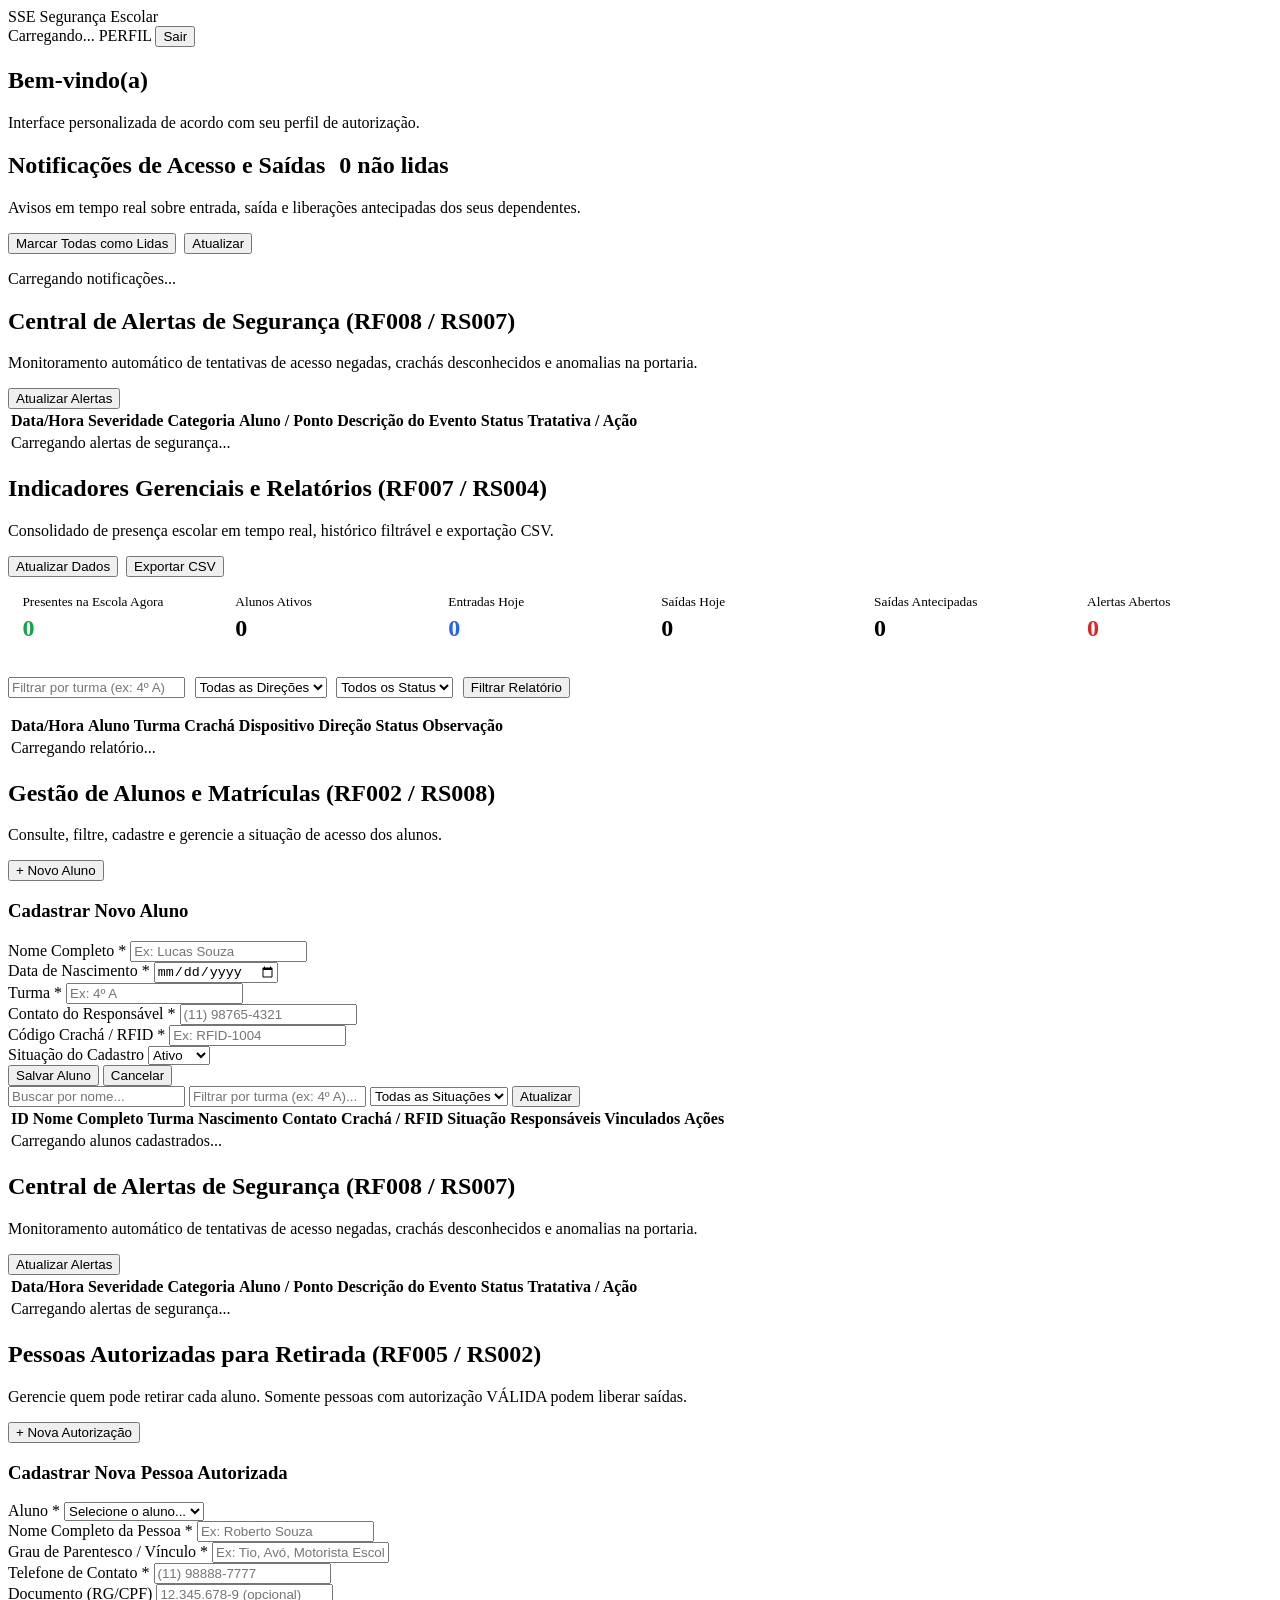
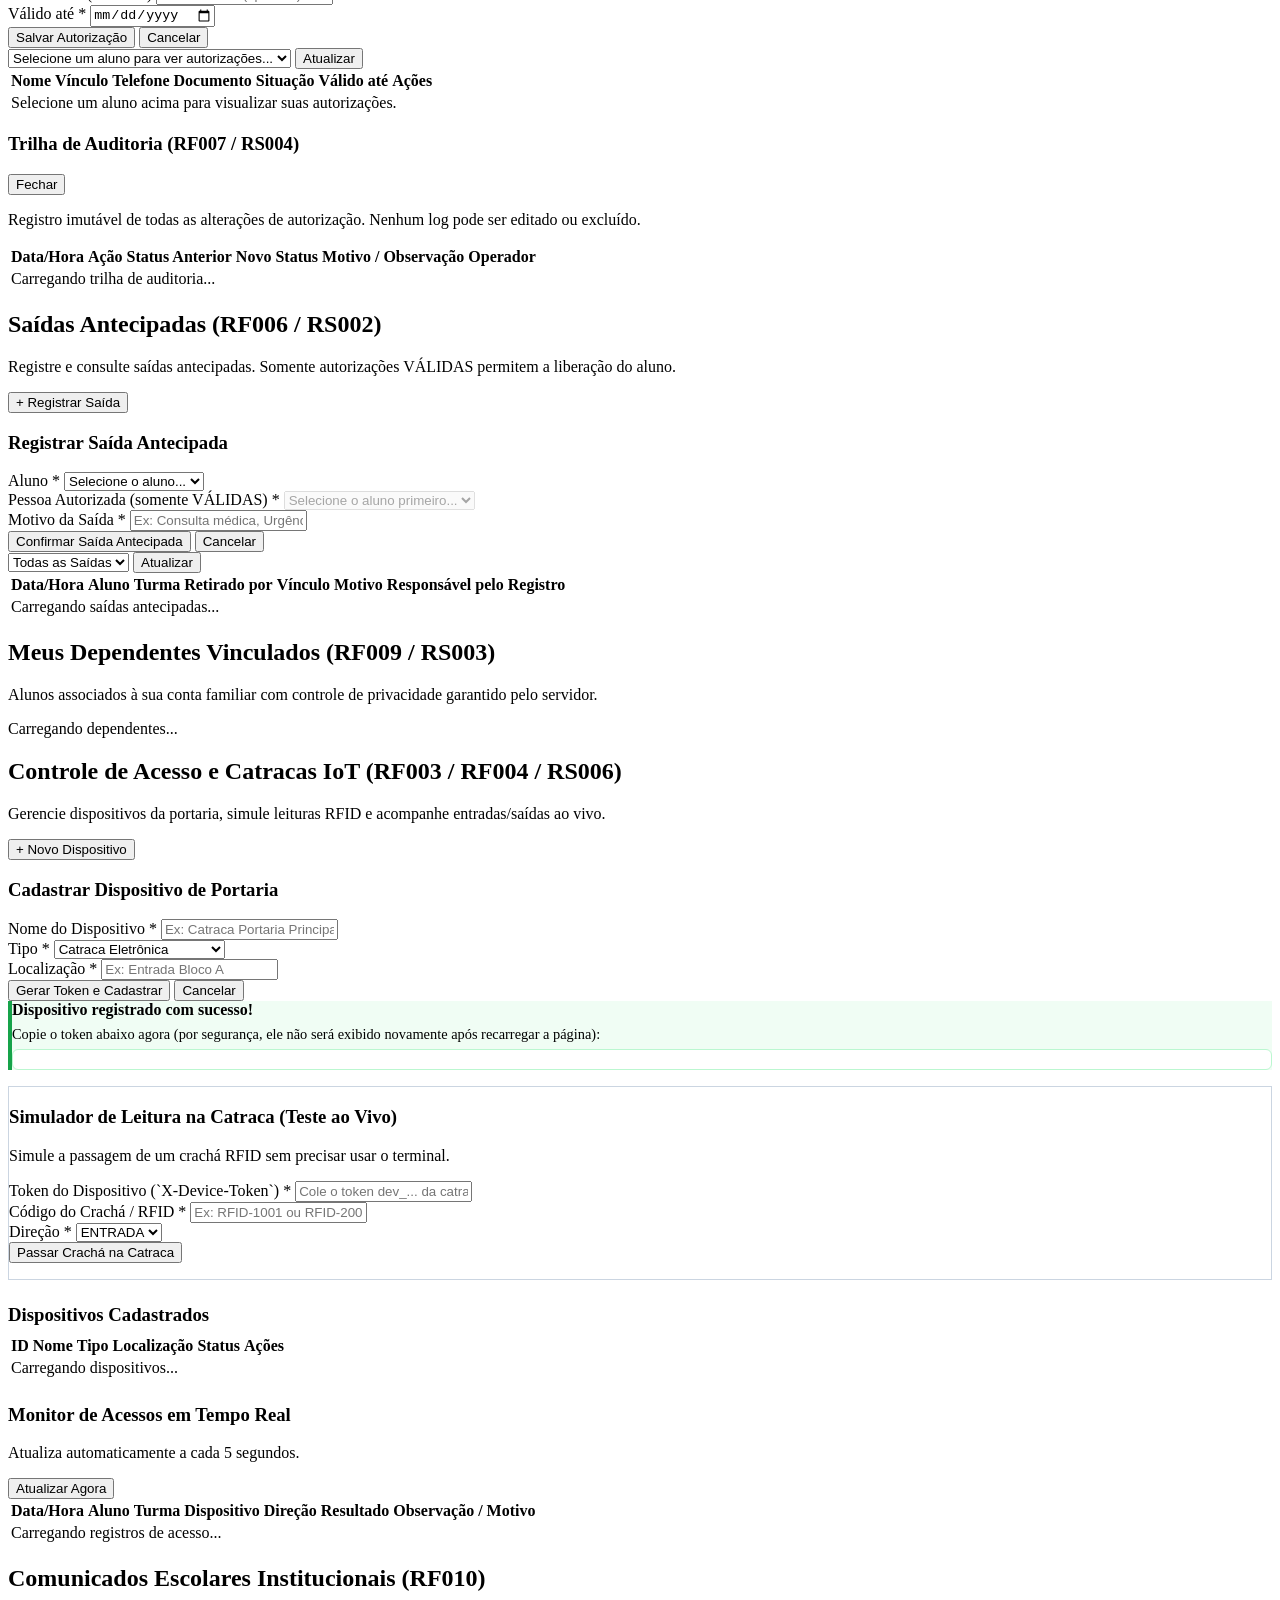
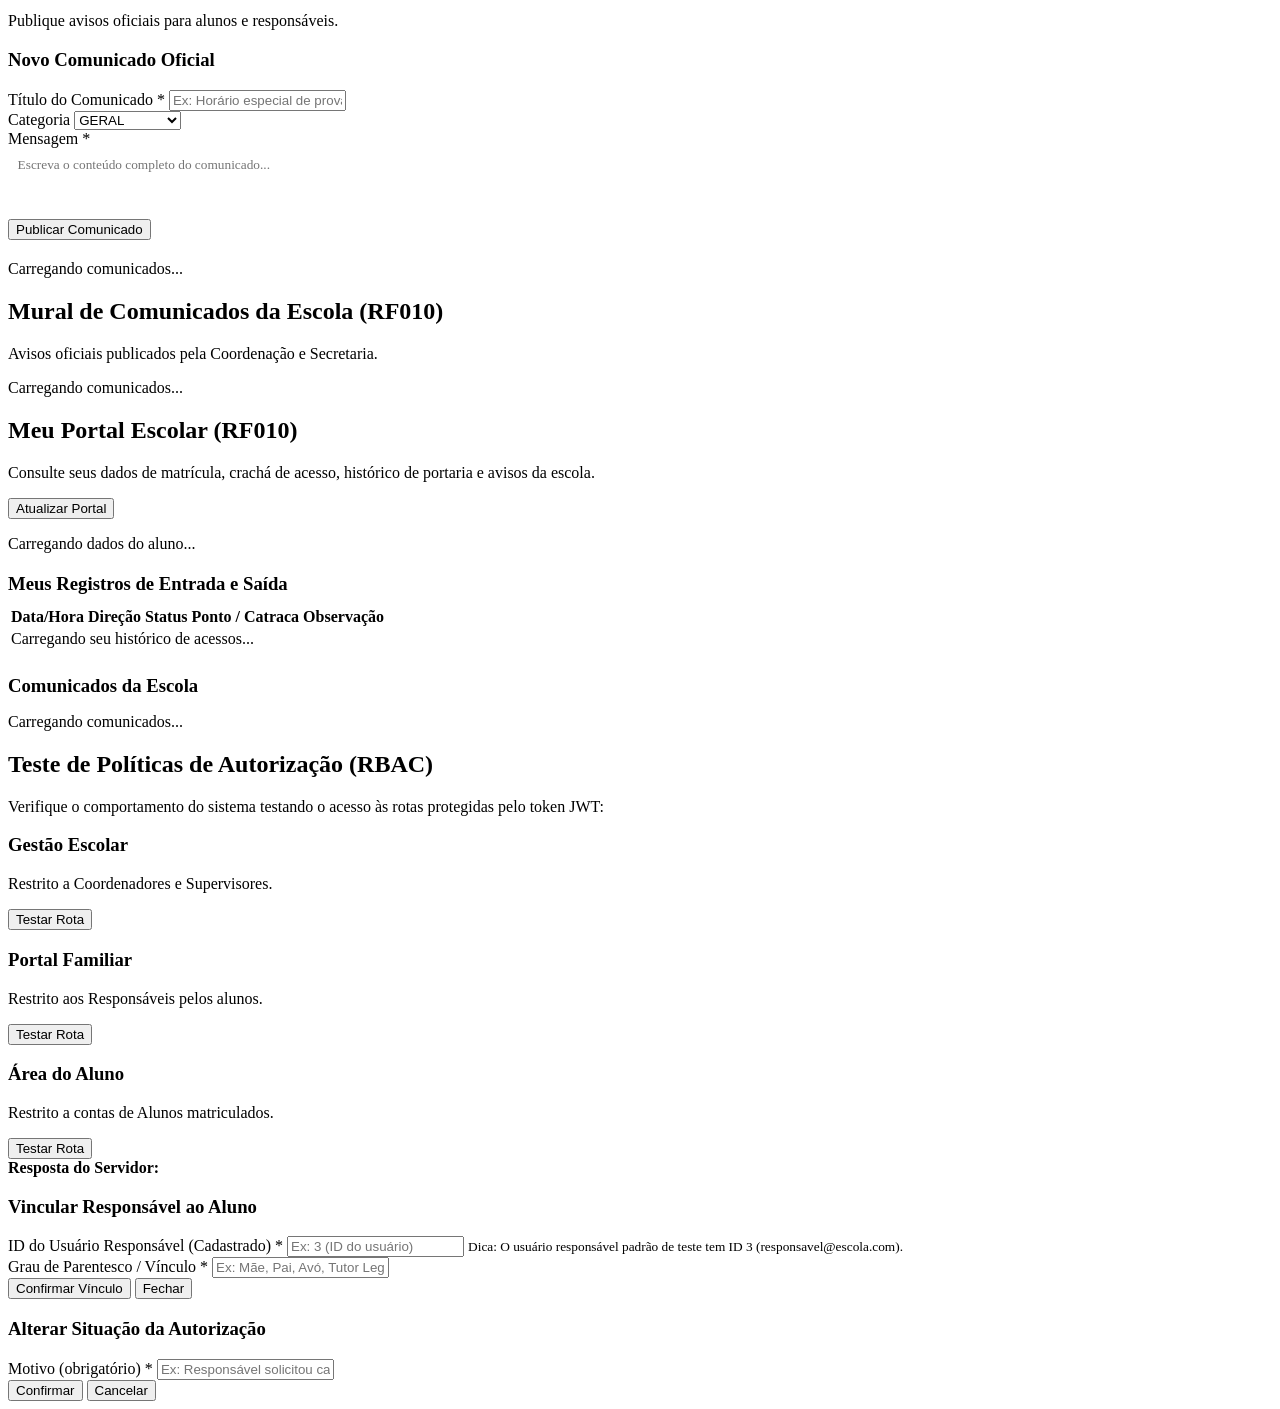
==== src/main/resources/static/dashboard.html @ b3ad9a29 "feat: estrutura inicial do sistema, PRD, arquitetura e specs" ====
<!DOCTYPE html>
<html lang="pt-BR">
<head>
    <meta charset="UTF-8">
    <meta name="viewport" content="width=device-width, initial-scale=1.0">
    <title>Painel de Controle - Sistema de Segurança Escolar</title>
    <link rel="stylesheet" href="/css/style.css">
</head>
<body>
    <div class="dashboard-layout">
        <header class="top-nav">
            <div class="nav-brand">
                <span class="brand-badge">SSE</span>
                <span>Segurança Escolar</span>
            </div>
            <div class="user-meta">
                <span id="user-display">Carregando...</span>
                <span id="role-badge" class="badge">PERFIL</span>
                <button id="btn-logout" class="btn btn-secondary btn-sm" onclick="logout()">Sair</button>
            </div>
        </header>

        <main class="content-container">
            <section class="welcome-banner">
                <h1 id="welcome-title">Bem-vindo(a)</h1>
                <p id="role-description">Interface personalizada de acordo com seu perfil de autorização.</p>
            </section>

            <div id="alert-banner" class="alert d-none" role="alert"></div>

                                    <!-- ================================================= -->
            <!-- SEÇÃO: NOTIFICAÇÕES EM TEMPO REAL (RESPONSÁVEL)   -->
            <!-- ================================================= -->
            <section id="guardian-notifications-section" class="panel-section d-none">
                <div class="section-header">
                    <div>
                        <h2>
                            Notificações de Acesso e Saídas
                            <span id="guardian-unread-badge" class="badge badge-inactive" style="margin-left:0.5rem;">0 não lidas</span>
                        </h2>
                        <p class="section-subtitle">Avisos em tempo real sobre entrada, saída e liberações antecipadas dos seus dependentes.</p>
                    </div>
                    <div style="display:flex; gap:0.5rem;">
                        <button class="btn btn-outline btn-sm" onclick="markAllNotificationsRead()">Marcar Todas como Lidas</button>
                        <button class="btn btn-secondary btn-sm" onclick="loadGuardianNotifications()">Atualizar</button>
                    </div>
                </div>
                <div id="guardian-notifications-list" class="cards-grid">
                    <p>Carregando notificações...</p>
                </div>
            </section>
<!-- ================================================= -->
            <!-- SEÇÃO: CENTRAL DE ALERTAS DE SEGURANÇA (FASE 5)   -->
            <!-- ================================================= -->
            <section id="admin-alerts-section" class="panel-section d-none">
                <div class="section-header">
                    <div>
                        <h2>Central de Alertas de Segurança (RF008 / RS007)</h2>
                        <p class="section-subtitle">Monitoramento automático de tentativas de acesso negadas, crachás desconhecidos e anomalias na portaria.</p>
                    </div>
                    <button class="btn btn-secondary btn-sm" onclick="loadSecurityAlerts()">Atualizar Alertas</button>
                </div>
                <div class="table-responsive">
                    <table class="data-table">
                        <thead>
                            <tr>
                                <th>Data/Hora</th>
                                <th>Severidade</th>
                                <th>Categoria</th>
                                <th>Aluno / Ponto</th>
                                <th>Descrição do Evento</th>
                                <th>Status</th>
                                <th>Tratativa / Ação</th>
                            </tr>
                        </thead>
                        <tbody id="security-alerts-table-body">
                            <tr><td colspan="7" class="text-center">Carregando alertas de segurança...</td></tr>
                        </tbody>
                    </table>
                </div>
            </section>
<!-- ================================================= -->
            <!-- SEÇÃO: GESTÃO DE ALUNOS (COORDENADOR / SUPERVISOR) -->
            <!-- ================================================= -->
                        <!-- ================================================= -->
            <section id="admin-reports-section" class="panel-section d-none">
                <div class="section-header">
                    <div>
                        <h2>Indicadores Gerenciais e Relatórios (RF007 / RS004)</h2>
                        <p class="section-subtitle">Consolidado de presença escolar em tempo real, histórico filtrável e exportação CSV.</p>
                    </div>
                    <div style="display:flex; gap:0.5rem; flex-wrap:wrap;">
                        <button type="button" class="btn btn-secondary" onclick="loadAdminReports()">Atualizar Dados</button>
                        <button type="button" class="btn btn-primary" onclick="exportAccessReportCsv()">Exportar CSV</button>
                    </div>
                </div>

                <div style="display:grid; grid-template-columns: repeat(auto-fit, minmax(170px, 1fr)); gap:0.85rem; margin-bottom:1.25rem;">
                    <div class="student-card" style="padding:0.9rem;">
                        <small style="color:var(--text-muted)">Presentes na Escola Agora</small>
                        <h3 id="metric-inside" style="margin:0.35rem 0 0; font-size:1.5rem; color:#16a34a;">0</h3>
                    </div>
                    <div class="student-card" style="padding:0.9rem;">
                        <small style="color:var(--text-muted)">Alunos Ativos</small>
                        <h3 id="metric-active-students" style="margin:0.35rem 0 0; font-size:1.5rem;">0</h3>
                    </div>
                    <div class="student-card" style="padding:0.9rem;">
                        <small style="color:var(--text-muted)">Entradas Hoje</small>
                        <h3 id="metric-today-entries" style="margin:0.35rem 0 0; font-size:1.5rem; color:#2563eb;">0</h3>
                    </div>
                    <div class="student-card" style="padding:0.9rem;">
                        <small style="color:var(--text-muted)">Saídas Hoje</small>
                        <h3 id="metric-today-exits" style="margin:0.35rem 0 0; font-size:1.5rem;">0</h3>
                    </div>
                    <div class="student-card" style="padding:0.9rem;">
                        <small style="color:var(--text-muted)">Saídas Antecipadas</small>
                        <h3 id="metric-early-exits" style="margin:0.35rem 0 0; font-size:1.5rem;">0</h3>
                    </div>
                    <div class="student-card" style="padding:0.9rem;">
                        <small style="color:var(--text-muted)">Alertas Abertos</small>
                        <h3 id="metric-open-alerts" style="margin:0.35rem 0 0; font-size:1.5rem; color:#dc2626;">0</h3>
                    </div>
                </div>

                <div class="filter-bar" style="display:flex; gap:0.6rem; flex-wrap:wrap; margin-bottom:1rem;">
                    <input type="text" id="report-filter-class" placeholder="Filtrar por turma (ex: 4º A)" class="form-control" style="max-width:220px;">
                    <select id="report-filter-direction" class="form-control" style="max-width:180px;">
                        <option value="">Todas as Direções</option>
                        <option value="ENTRADA">ENTRADA</option>
                        <option value="SAIDA">SAÍDA</option>
                    </select>
                    <select id="report-filter-status" class="form-control" style="max-width:190px;">
                        <option value="">Todos os Status</option>
                        <option value="AUTORIZADO">AUTORIZADO</option>
                        <option value="NEGADO">NEGADO</option>
                    </select>
                    <button type="button" class="btn btn-secondary" onclick="loadAccessReportTable()">Filtrar Relatório</button>
                </div>

                <div class="table-responsive">
                    <table class="data-table">
                        <thead>
                            <tr>
                                <th>Data/Hora</th>
                                <th>Aluno</th>
                                <th>Turma</th>
                                <th>Crachá</th>
                                <th>Dispositivo</th>
                                <th>Direção</th>
                                <th>Status</th>
                                <th>Observação</th>
                            </tr>
                        </thead>
                        <tbody id="admin-reports-tbody">
                            <tr><td colspan="8" class="text-center">Carregando relatório...</td></tr>
                        </tbody>
                    </table>
                </div>
            </section>
<section id="admin-students-section" class="panel-section d-none">
                <div class="section-header">
                    <div>
                        <h2>Gestão de Alunos e Matrículas (RF002 / RS008)</h2>
                        <p class="section-subtitle">Consulte, filtre, cadastre e gerencie a situação de acesso dos alunos.</p>
                    </div>
                    <button id="btn-toggle-student-form" class="btn btn-primary btn-sm" onclick="toggleStudentForm()">+ Novo Aluno</button>
                </div>

                <!-- Formulário de Cadastro/Edição de Aluno -->
                <div id="student-form-card" class="card form-card d-none">
                    <h3 id="student-form-title">Cadastrar Novo Aluno</h3>
                    <form id="student-form" onsubmit="saveStudent(event)">
                        <input type="hidden" id="student-id">
                        <div class="form-grid">
                            <div class="form-group">
                                <label for="student-name">Nome Completo *</label>
                                <input type="text" id="student-name" required placeholder="Ex: Lucas Souza">
                            </div>
                            <div class="form-group">
                                <label for="student-birth">Data de Nascimento *</label>
                                <input type="date" id="student-birth" required>
                            </div>
                            <div class="form-group">
                                <label for="student-class">Turma *</label>
                                <input type="text" id="student-class" required placeholder="Ex: 4º A">
                            </div>
                            <div class="form-group">
                                <label for="student-phone">Contato do Responsável *</label>
                                <input type="text" id="student-phone" required placeholder="(11) 98765-4321">
                            </div>
                            <div class="form-group">
                                <label for="student-badge">Código Crachá / RFID *</label>
                                <input type="text" id="student-badge" required placeholder="Ex: RFID-1004">
                            </div>
                            <div class="form-group">
                                <label for="student-active">Situação do Cadastro</label>
                                <select id="student-active">
                                    <option value="true">Ativo</option>
                                    <option value="false">Inativo</option>
                                </select>
                            </div>
                        </div>
                        <div class="form-actions">
                            <button type="submit" class="btn btn-primary btn-sm">Salvar Aluno</button>
                            <button type="button" class="btn btn-outline btn-sm" onclick="toggleStudentForm()">Cancelar</button>
                        </div>
                    </form>
                </div>

                <!-- Barra de Filtros e Pesquisa -->
                <div class="filter-bar">
                    <input type="text" id="filter-name" placeholder="Buscar por nome..." oninput="debounceSearch()">
                    <input type="text" id="filter-class" placeholder="Filtrar por turma (ex: 4º A)..." oninput="debounceSearch()">
                    <select id="filter-active" onchange="loadStudents()">
                        <option value="">Todas as Situações</option>
                        <option value="true">Apenas Ativos</option>
                        <option value="false">Apenas Inativos</option>
                    </select>
                    <button class="btn btn-secondary btn-sm" onclick="loadStudents()">Atualizar</button>
                </div>

                <!-- Tabela de Alunos -->
                <div class="table-responsive">
                    <table class="data-table">
                        <thead>
                            <tr>
                                <th>ID</th>
                                <th>Nome Completo</th>
                                <th>Turma</th>
                                <th>Nascimento</th>
                                <th>Contato</th>
                                <th>Crachá / RFID</th>
                                <th>Situação</th>
                                <th>Responsáveis Vinculados</th>
                                <th>Ações</th>
                            </tr>
                        </thead>
                        <tbody id="students-table-body">
                            <tr>
                                <td colspan="9" class="text-center">Carregando alunos cadastrados...</td>
                            </tr>
                        </tbody>
                    </table>
                </div>
            </section>

                        <!-- ================================================= -->
            <!-- SEÇÃO: CENTRAL DE ALERTAS DE SEGURANÇA (FASE 5)   -->
            <!-- ================================================= -->
            <section id="admin-alerts-section" class="panel-section d-none">
                <div class="section-header">
                    <div>
                        <h2>Central de Alertas de Segurança (RF008 / RS007)</h2>
                        <p class="section-subtitle">Monitoramento automático de tentativas de acesso negadas, crachás desconhecidos e anomalias na portaria.</p>
                    </div>
                    <button class="btn btn-secondary btn-sm" onclick="loadSecurityAlerts()">Atualizar Alertas</button>
                </div>
                <div class="table-responsive">
                    <table class="data-table">
                        <thead>
                            <tr>
                                <th>Data/Hora</th>
                                <th>Severidade</th>
                                <th>Categoria</th>
                                <th>Aluno / Ponto</th>
                                <th>Descrição do Evento</th>
                                <th>Status</th>
                                <th>Tratativa / Ação</th>
                            </tr>
                        </thead>
                        <tbody id="security-alerts-table-body">
                            <tr><td colspan="7" class="text-center">Carregando alertas de segurança...</td></tr>
                        </tbody>
                    </table>
                </div>
            </section>
<!-- ================================================= -->
            <!-- SEÇÃO: PESSOAS AUTORIZADAS PARA RETIRADA (RF005)   -->
            <!-- ================================================= -->
            <section id="admin-pickups-section" class="panel-section d-none">
                <div class="section-header">
                    <div>
                        <h2>Pessoas Autorizadas para Retirada (RF005 / RS002)</h2>
                        <p class="section-subtitle">Gerencie quem pode retirar cada aluno. Somente pessoas com autorização VÁLIDA podem liberar saídas.</p>
                    </div>
                    <button class="btn btn-primary btn-sm" onclick="togglePickupForm()">+ Nova Autorização</button>
                </div>

                <!-- Formulário de Nova Autorização -->
                <div id="pickup-form-card" class="card form-card d-none">
                    <h3>Cadastrar Nova Pessoa Autorizada</h3>
                    <form id="pickup-form" onsubmit="savePickup(event)">
                        <div class="form-grid">
                            <div class="form-group">
                                <label for="pickup-student-select">Aluno *</label>
                                <select id="pickup-student-select" required>
                                    <option value="">Selecione o aluno...</option>
                                </select>
                            </div>
                            <div class="form-group">
                                <label for="pickup-fullname">Nome Completo da Pessoa *</label>
                                <input type="text" id="pickup-fullname" required placeholder="Ex: Roberto Souza">
                            </div>
                            <div class="form-group">
                                <label for="pickup-relationship">Grau de Parentesco / Vínculo *</label>
                                <input type="text" id="pickup-relationship" required placeholder="Ex: Tio, Avó, Motorista Escolar">
                            </div>
                            <div class="form-group">
                                <label for="pickup-phone">Telefone de Contato *</label>
                                <input type="text" id="pickup-phone" required placeholder="(11) 98888-7777">
                            </div>
                            <div class="form-group">
                                <label for="pickup-document">Documento (RG/CPF)</label>
                                <input type="text" id="pickup-document" placeholder="12.345.678-9 (opcional)">
                            </div>
                            <div class="form-group">
                                <label for="pickup-valid-until">Válido até *</label>
                                <input type="date" id="pickup-valid-until" required>
                            </div>
                        </div>
                        <div class="form-actions">
                            <button type="submit" class="btn btn-primary btn-sm">Salvar Autorização</button>
                            <button type="button" class="btn btn-outline btn-sm" onclick="togglePickupForm()">Cancelar</button>
                        </div>
                    </form>
                </div>

                <!-- Filtro por Aluno -->
                <div class="filter-bar">
                    <select id="pickup-filter-student" onchange="loadPickupsForSelectedStudent()">
                        <option value="">Selecione um aluno para ver autorizações...</option>
                    </select>
                    <button class="btn btn-secondary btn-sm" onclick="loadPickupsForSelectedStudent()">Atualizar</button>
                </div>

                <!-- Tabela de Pessoas Autorizadas -->
                <div class="table-responsive">
                    <table class="data-table">
                        <thead>
                            <tr>
                                <th>Nome</th>
                                <th>Vínculo</th>
                                <th>Telefone</th>
                                <th>Documento</th>
                                <th>Situação</th>
                                <th>Válido até</th>
                                <th>Ações</th>
                            </tr>
                        </thead>
                        <tbody id="pickups-table-body">
                            <tr>
                                <td colspan="7" class="text-center">Selecione um aluno acima para visualizar suas autorizações.</td>
                            </tr>
                        </tbody>
                    </table>
                </div>

                <!-- Painel de Auditoria -->
                <div id="audit-panel" class="card mt-4 d-none">
                    <div class="section-header">
                        <h3 id="audit-panel-title">Trilha de Auditoria (RF007 / RS004)</h3>
                        <button class="btn btn-outline btn-sm" onclick="closeAuditPanel()">Fechar</button>
                    </div>
                    <p class="section-subtitle">Registro imutável de todas as alterações de autorização. Nenhum log pode ser editado ou excluído.</p>
                    <div class="table-responsive">
                        <table class="data-table">
                            <thead>
                                <tr>
                                    <th>Data/Hora</th>
                                    <th>Ação</th>
                                    <th>Status Anterior</th>
                                    <th>Novo Status</th>
                                    <th>Motivo / Observação</th>
                                    <th>Operador</th>
                                </tr>
                            </thead>
                            <tbody id="audit-table-body">
                                <tr><td colspan="6" class="text-center">Carregando trilha de auditoria...</td></tr>
                            </tbody>
                        </table>
                    </div>
                </div>
            </section>

            <!-- ================================================= -->
            <!-- SEÇÃO: SAÍDAS ANTECIPADAS (RF006 / RS002)          -->
            <!-- ================================================= -->
            <section id="admin-early-exits-section" class="panel-section d-none">
                <div class="section-header">
                    <div>
                        <h2>Saídas Antecipadas (RF006 / RS002)</h2>
                        <p class="section-subtitle">Registre e consulte saídas antecipadas. Somente autorizações VÁLIDAS permitem a liberação do aluno.</p>
                    </div>
                    <button class="btn btn-primary btn-sm" onclick="toggleEarlyExitForm()">+ Registrar Saída</button>
                </div>

                <!-- Formulário de Saída Antecipada -->
                <div id="early-exit-form-card" class="card form-card d-none">
                    <h3>Registrar Saída Antecipada</h3>
                    <form id="early-exit-form" onsubmit="saveEarlyExit(event)">
                        <div class="form-grid">
                            <div class="form-group">
                                <label for="exit-student-select">Aluno *</label>
                                <select id="exit-student-select" required onchange="loadPickupsForEarlyExit()">
                                    <option value="">Selecione o aluno...</option>
                                </select>
                            </div>
                            <div class="form-group">
                                <label for="exit-pickup-select">Pessoa Autorizada (somente VÁLIDAS) *</label>
                                <select id="exit-pickup-select" required disabled>
                                    <option value="">Selecione o aluno primeiro...</option>
                                </select>
                            </div>
                            <div class="form-group form-group-full">
                                <label for="exit-reason">Motivo da Saída *</label>
                                <input type="text" id="exit-reason" required placeholder="Ex: Consulta médica, Urgência familiar...">
                            </div>
                        </div>
                        <div class="form-actions">
                            <button type="submit" class="btn btn-danger btn-sm">Confirmar Saída Antecipada</button>
                            <button type="button" class="btn btn-outline btn-sm" onclick="toggleEarlyExitForm()">Cancelar</button>
                        </div>
                    </form>
                </div>

                <!-- Filtro de Saídas -->
                <div class="filter-bar">
                    <select id="exit-filter-student" onchange="loadEarlyExits()">
                        <option value="">Todas as Saídas</option>
                    </select>
                    <button class="btn btn-secondary btn-sm" onclick="loadEarlyExits()">Atualizar</button>
                </div>

                <!-- Tabela de Saídas Antecipadas -->
                <div class="table-responsive">
                    <table class="data-table">
                        <thead>
                            <tr>
                                <th>Data/Hora</th>
                                <th>Aluno</th>
                                <th>Turma</th>
                                <th>Retirado por</th>
                                <th>Vínculo</th>
                                <th>Motivo</th>
                                <th>Responsável pelo Registro</th>
                            </tr>
                        </thead>
                        <tbody id="early-exits-table-body">
                            <tr>
                                <td colspan="7" class="text-center">Carregando saídas antecipadas...</td>
                            </tr>
                        </tbody>
                    </table>
                </div>
            </section>

            <!-- ================================================= -->
            <!-- SEÇÃO: DEPENDENTES VINCULADOS (RESPONSÁVEL - RF009) -->
            <!-- ================================================= -->
            <section id="guardian-students-section" class="panel-section d-none">
                <div class="section-header">
                    <div>
                        <h2>Meus Dependentes Vinculados (RF009 / RS003)</h2>
                        <p class="section-subtitle">Alunos associados à sua conta familiar com controle de privacidade garantido pelo servidor.</p>
                    </div>
                </div>

                <div id="guardian-students-grid" class="cards-grid">
                    <p>Carregando dependentes...</p>
                </div>
            </section>

            <!-- ================================================= -->
            <!-- SEÇÃO: CONTROLE DE ACESSO E CATRACAS (RF003/RF004)-->
            <!-- ================================================= -->
            <section id="admin-access-control-section" class="panel-section d-none">
                <div class="section-header">
                    <div>
                        <h2>Controle de Acesso e Catracas IoT (RF003 / RF004 / RS006)</h2>
                        <p class="section-subtitle">Gerencie dispositivos da portaria, simule leituras RFID e acompanhe entradas/saídas ao vivo.</p>
                    </div>
                    <button class="btn btn-primary btn-sm" onclick="toggleDeviceForm()">+ Novo Dispositivo</button>
                </div>

                <!-- Formulário de Cadastro de Dispositivo IoT -->
                <div id="device-form-card" class="card form-card d-none">
                    <h3>Cadastrar Dispositivo de Portaria</h3>
                    <form id="device-form" onsubmit="saveDevice(event)">
                        <div class="form-grid">
                            <div class="form-group">
                                <label for="device-name">Nome do Dispositivo *</label>
                                <input type="text" id="device-name" required placeholder="Ex: Catraca Portaria Principal">
                            </div>
                            <div class="form-group">
                                <label for="device-type">Tipo *</label>
                                <select id="device-type" required>
                                    <option value="CATRACA">Catraca Eletrônica</option>
                                    <option value="LEITOR_RFID">Leitor RFID / Crachá</option>
                                    <option value="PORTARIA_MANUAL">Terminal Portaria Manual</option>
                                </select>
                            </div>
                            <div class="form-group">
                                <label for="device-location">Localização *</label>
                                <input type="text" id="device-location" required placeholder="Ex: Entrada Bloco A">
                            </div>
                        </div>
                        <div class="form-actions">
                            <button type="submit" class="btn btn-primary btn-sm">Gerar Token e Cadastrar</button>
                            <button type="button" class="btn btn-outline btn-sm" onclick="toggleDeviceForm()">Cancelar</button>
                        </div>
                    </form>
                </div>

                <!-- Banner de Token Recém-Gerado -->
                <div id="new-device-token-box" class="card d-none" style="border-left: 4px solid #16a34a; background: #f0fdf4; margin-bottom: 1rem;">
                    <strong>Dispositivo registrado com sucesso!</strong>
                    <p style="margin: 0.4rem 0; font-size: 0.9rem;">Copie o token abaixo agora (por segurança, ele não será exibido novamente após recarregar a página):</p>
                    <code id="new-device-token-value" style="display: block; padding: 0.6rem; background: #fff; border: 1px solid #bbf7d0; border-radius: 6px; font-weight: bold;"></code>
                </div>

                <!-- Simulador Visual de Catraca RFID -->
                <div class="card" style="margin-bottom: 1.5rem; border: 1px solid #cbd5e1;">
                    <h3>Simulador de Leitura na Catraca (Teste ao Vivo)</h3>
                    <p class="section-subtitle">Simule a passagem de um crachá RFID sem precisar usar o terminal.</p>
                    <form id="turnstile-sim-form" onsubmit="simulateTurnstileScan(event)">
                        <div class="form-grid">
                            <div class="form-group">
                                <label for="sim-device-token">Token do Dispositivo (`X-Device-Token`) *</label>
                                <input type="text" id="sim-device-token" required placeholder="Cole o token dev_... da catraca">
                            </div>
                            <div class="form-group">
                                <label for="sim-badge-code">Código do Crachá / RFID *</label>
                                <input type="text" id="sim-badge-code" required placeholder="Ex: RFID-1001 ou RFID-2002">
                            </div>
                            <div class="form-group">
                                <label for="sim-direction">Direção *</label>
                                <select id="sim-direction" required>
                                    <option value="ENTRADA">ENTRADA</option>
                                    <option value="SAIDA">SAÍDA</option>
                                </select>
                            </div>
                        </div>
                        <div class="form-actions">
                            <button type="submit" class="btn btn-primary btn-sm">Passar Crachá na Catraca</button>
                        </div>
                    </form>
                    <div id="sim-feedback" class="alert d-none" style="margin-top: 1rem;"></div>
                </div>

                <!-- Lista de Dispositivos Cadastrados -->
                <h3 style="margin-bottom: 0.5rem;">Dispositivos Cadastrados</h3>
                <div class="table-responsive" style="margin-bottom: 1.5rem;">
                    <table class="data-table">
                        <thead>
                            <tr>
                                <th>ID</th>
                                <th>Nome</th>
                                <th>Tipo</th>
                                <th>Localização</th>
                                <th>Status</th>
                                <th>Ações</th>
                            </tr>
                        </thead>
                        <tbody id="devices-table-body">
                            <tr><td colspan="6" class="text-center">Carregando dispositivos...</td></tr>
                        </tbody>
                    </table>
                </div>

                <!-- Monitor de Entradas e Saídas em Tempo Real -->
                <div class="section-header">
                    <div>
                        <h3>Monitor de Acessos em Tempo Real</h3>
                        <p class="section-subtitle">Atualiza automaticamente a cada 5 segundos.</p>
                    </div>
                    <button class="btn btn-secondary btn-sm" onclick="loadAccessLogs()">Atualizar Agora</button>
                </div>
                <div class="table-responsive">
                    <table class="data-table">
                        <thead>
                            <tr>
                                <th>Data/Hora</th>
                                <th>Aluno</th>
                                <th>Turma</th>
                                <th>Dispositivo</th>
                                <th>Direção</th>
                                <th>Resultado</th>
                                <th>Observação / Motivo</th>
                            </tr>
                        </thead>
                        <tbody id="access-logs-table-body">
                            <tr><td colspan="7" class="text-center">Carregando registros de acesso...</td></tr>
                        </tbody>
                    </table>
                </div>
            </section>

            <!-- SEÇÃO DE TESTES DE RBAC -->
            
<!-- ================================================= -->
            <!-- SEÇÃO: COMUNICADOS INSTITUCIONAIS (COORDENAÇÃO)   -->
            <!-- ================================================= -->
            <section id="admin-announcements-section" class="panel-section d-none">
                <div class="section-header">
                    <div>
                        <h2>Comunicados Escolares Institucionais (RF010)</h2>
                        <p class="section-subtitle">Publique avisos oficiais para alunos e responsáveis.</p>
                    </div>
                </div>

                <div class="card form-card" style="margin-bottom:1.25rem;">
                    <h3>Novo Comunicado Oficial</h3>
                    <form id="announcement-form" onsubmit="createSchoolAnnouncement(event)">
                        <div class="form-grid">
                            <div class="form-group">
                                <label for="ann-title">Título do Comunicado *</label>
                                <input type="text" id="ann-title" required maxlength="150" placeholder="Ex: Horário especial de provas">
                            </div>
                            <div class="form-group">
                                <label for="ann-category">Categoria</label>
                                <select id="ann-category">
                                    <option value="GERAL">GERAL</option>
                                    <option value="SEGURANCA">SEGURANÇA</option>
                                    <option value="EVENTO">EVENTO</option>
                                    <option value="ACADEMICO">ACADÊMICO</option>
                                </select>
                            </div>
                            <div class="form-group form-group-full">
                                <label for="ann-content">Mensagem *</label>
                                <textarea id="ann-content" rows="3" required placeholder="Escreva o conteúdo completo do comunicado..." style="width:100%; padding:0.6rem; border:1px solid var(--border-color); border-radius:6px; font-family:inherit;"></textarea>
                            </div>
                        </div>
                        <div class="form-actions">
                            <button type="submit" class="btn btn-primary btn-sm">Publicar Comunicado</button>
                        </div>
                    </form>
                </div>

                <div id="admin-announcements-list" class="cards-grid">
                    <p>Carregando comunicados...</p>
                </div>
            </section>

            <!-- ================================================= -->
            <!-- SEÇÃO: COMUNICADOS ESCOLARES (RESPONSÁVEL)        -->
            <!-- ================================================= -->
            <section id="guardian-announcements-section" class="panel-section d-none">
                <div class="section-header">
                    <div>
                        <h2>Mural de Comunicados da Escola (RF010)</h2>
                        <p class="section-subtitle">Avisos oficiais publicados pela Coordenação e Secretaria.</p>
                    </div>
                </div>
                <div id="guardian-announcements-list" class="cards-grid">
                    <p>Carregando comunicados...</p>
                </div>
            </section>

            <!-- ================================================= -->
            <!-- SEÇÃO: PORTAL DO ALUNO COMPLETO (PERFIL ALUNO)    -->
            <!-- ================================================= -->
            <section id="student-portal-section" class="panel-section d-none">
                <div class="section-header">
                    <div>
                        <h2>Meu Portal Escolar (RF010)</h2>
                        <p class="section-subtitle">Consulte seus dados de matrícula, crachá de acesso, histórico de portaria e avisos da escola.</p>
                    </div>
                    <button type="button" class="btn btn-secondary btn-sm" onclick="loadStudentPortal()">Atualizar Portal</button>
                </div>

                <div id="student-profile-card" class="student-card" style="margin-bottom:1.25rem;">
                    <p>Carregando dados do aluno...</p>
                </div>

                <h3 style="margin:1rem 0 0.65rem;">Meus Registros de Entrada e Saída</h3>
                <div class="table-responsive" style="margin-bottom:1.5rem;">
                    <table class="data-table">
                        <thead>
                            <tr>
                                <th>Data/Hora</th>
                                <th>Direção</th>
                                <th>Status</th>
                                <th>Ponto / Catraca</th>
                                <th>Observação</th>
                            </tr>
                        </thead>
                        <tbody id="student-own-logs-tbody">
                            <tr><td colspan="5" class="text-center">Carregando seu histórico de acessos...</td></tr>
                        </tbody>
                    </table>
                </div>

                <h3 style="margin:1rem 0 0.65rem;">Comunicados da Escola</h3>
                <div id="student-announcements-list" class="cards-grid">
                    <p>Carregando comunicados...</p>
                </div>
            </section>

            <section class="panel-section">
                <h2>Teste de Políticas de Autorização (RBAC)</h2>
                <p class="section-subtitle">Verifique o comportamento do sistema testando o acesso às rotas protegidas pelo token JWT:</p>

                <div class="test-cards-grid">
                    <div class="test-card">
                        <h3>Gestão Escolar</h3>
                        <p>Restrito a Coordenadores e Supervisores.</p>
                        <button class="btn btn-outline" onclick="testAccess('/api/test/coordinator')">Testar Rota</button>
                    </div>

                    <div class="test-card">
                        <h3>Portal Familiar</h3>
                        <p>Restrito aos Responsáveis pelos alunos.</p>
                        <button class="btn btn-outline" onclick="testAccess('/api/test/guardian')">Testar Rota</button>
                    </div>

                    <div class="test-card">
                        <h3>Área do Aluno</h3>
                        <p>Restrito a contas de Alunos matriculados.</p>
                        <button class="btn btn-outline" onclick="testAccess('/api/test/student')">Testar Rota</button>
                    </div>
                </div>

                <div id="test-result" class="test-output d-none">
                    <strong>Resposta do Servidor:</strong>
                    <pre id="test-output-content"></pre>
                </div>
            </section>
        </main>
    </div>

    <!-- Modal para Vinculação de Responsável --><div id="modal-link-guardian" class="modal d-none">
        <div class="modal-content">
            <h3>Vincular Responsável ao Aluno</h3>
            <p id="modal-student-name" class="modal-subtitle"></p>
            <form onsubmit="submitLinkGuardian(event)">
                <input type="hidden" id="modal-student-id">
                <div class="form-group">
                    <label for="modal-guardian-id">ID do Usuário Responsável (Cadastrado) *</label>
                    <input type="number" id="modal-guardian-id" required placeholder="Ex: 3 (ID do usuário)">
                    <small class="hint">Dica: O usuário responsável padrão de teste tem ID 3 (responsavel@escola.com).</small>
                </div>
                <div class="form-group">
                    <label for="modal-relationship">Grau de Parentesco / Vínculo *</label>
                    <input type="text" id="modal-relationship" required placeholder="Ex: Mãe, Pai, Avó, Tutor Legal">
                </div>
                <div class="modal-actions">
                    <button type="submit" class="btn btn-primary btn-sm">Confirmar Vínculo</button>
                    <button type="button" class="btn btn-outline btn-sm" onclick="closeModal()">Fechar</button>
                </div>
            </form>
        </div>
    </div>

    <!-- Modal de Confirmação de Revogação / Revalidação -->
    <div id="modal-pickup-status" class="modal d-none">
        <div class="modal-content">
            <h3 id="modal-status-title">Alterar Situação da Autorização</h3>
            <p id="modal-status-desc" class="modal-subtitle"></p>
            <form onsubmit="submitPickupStatusChange(event)">
                <input type="hidden" id="modal-pickup-id">
                <input type="hidden" id="modal-new-status">
                <div class="form-group">
                    <label for="modal-status-reason">Motivo (obrigatório) *</label>
                    <input type="text" id="modal-status-reason" required placeholder="Ex: Responsável solicitou cancelamento.">
                </div>
                <div class="modal-actions">
                    <button type="submit" class="btn btn-primary btn-sm">Confirmar</button>
                    <button type="button" class="btn btn-outline btn-sm" onclick="closePickupStatusModal()">Cancelar</button>
                </div>
            </form>
        </div>
    </div>

    <script src="/js/app.js"></script>
    <script>
        document.addEventListener('DOMContentLoaded', initDashboard);
    </script>
</body>
</html>
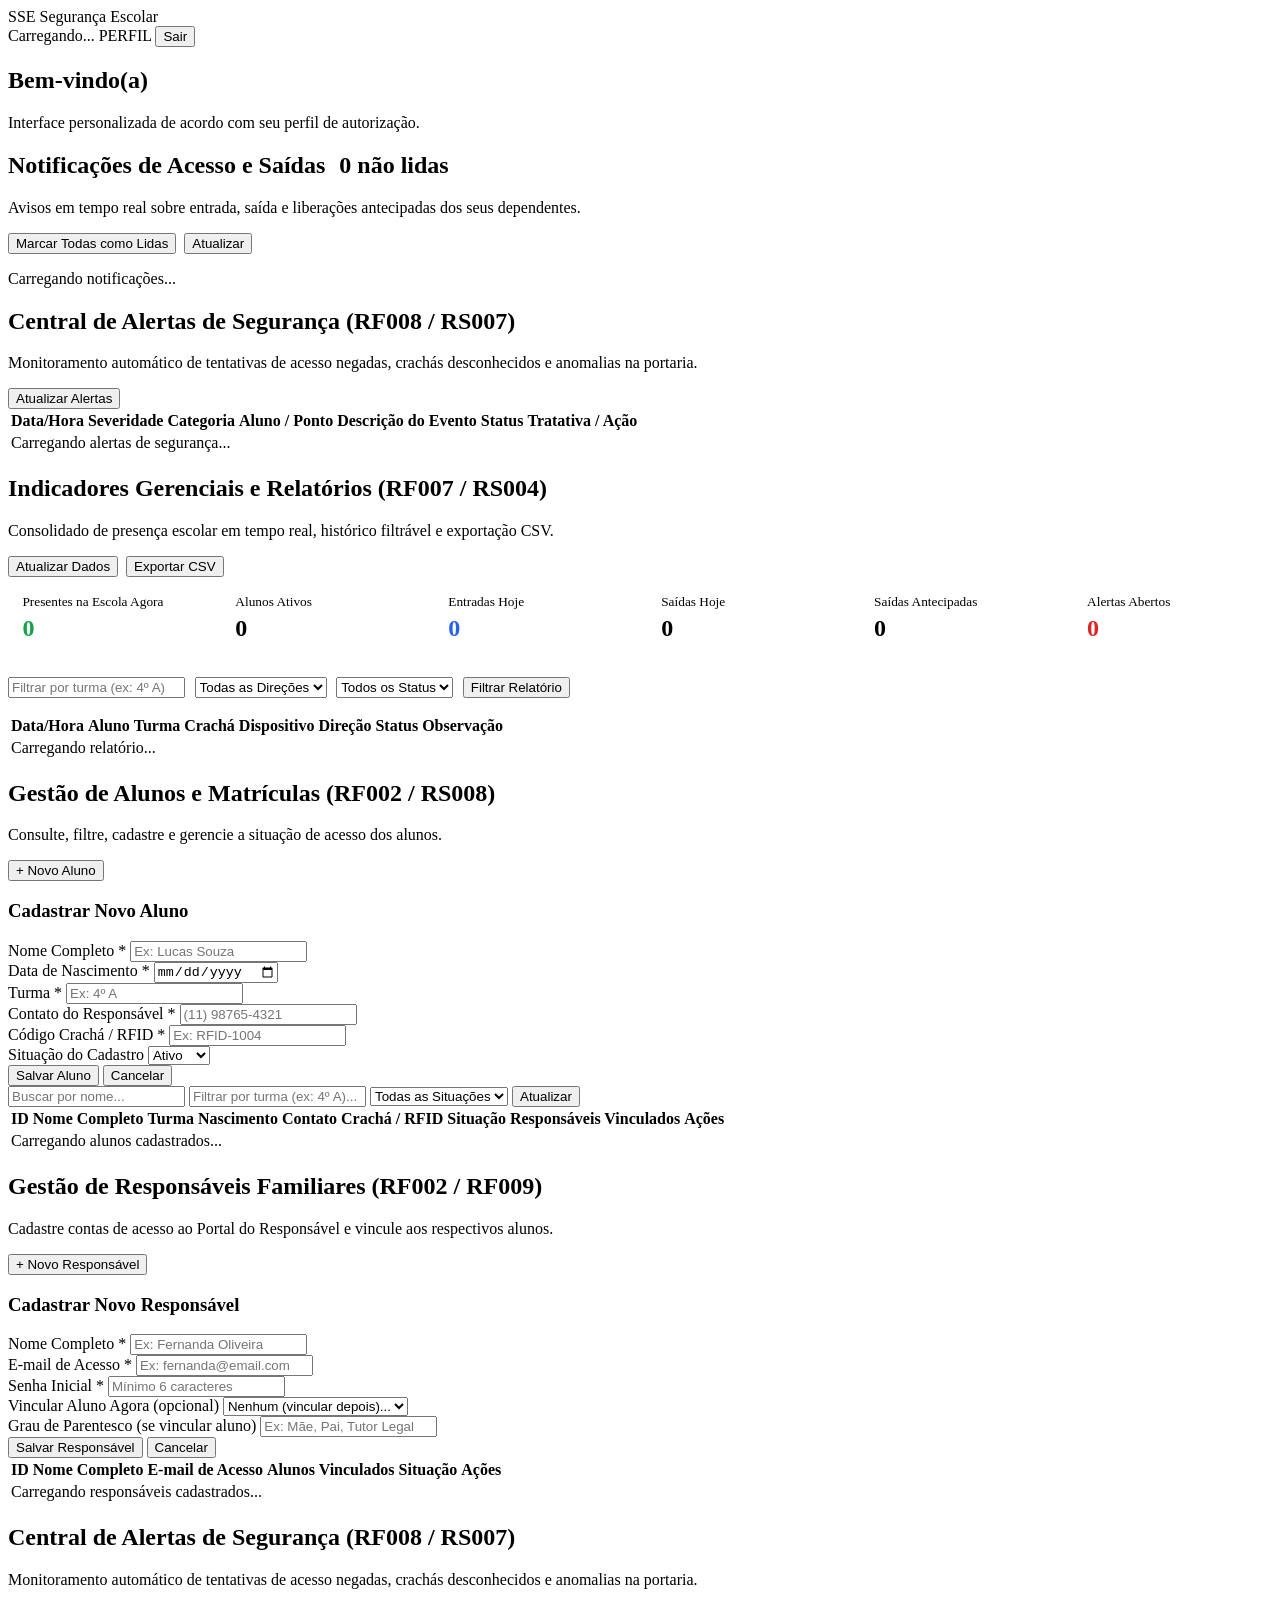
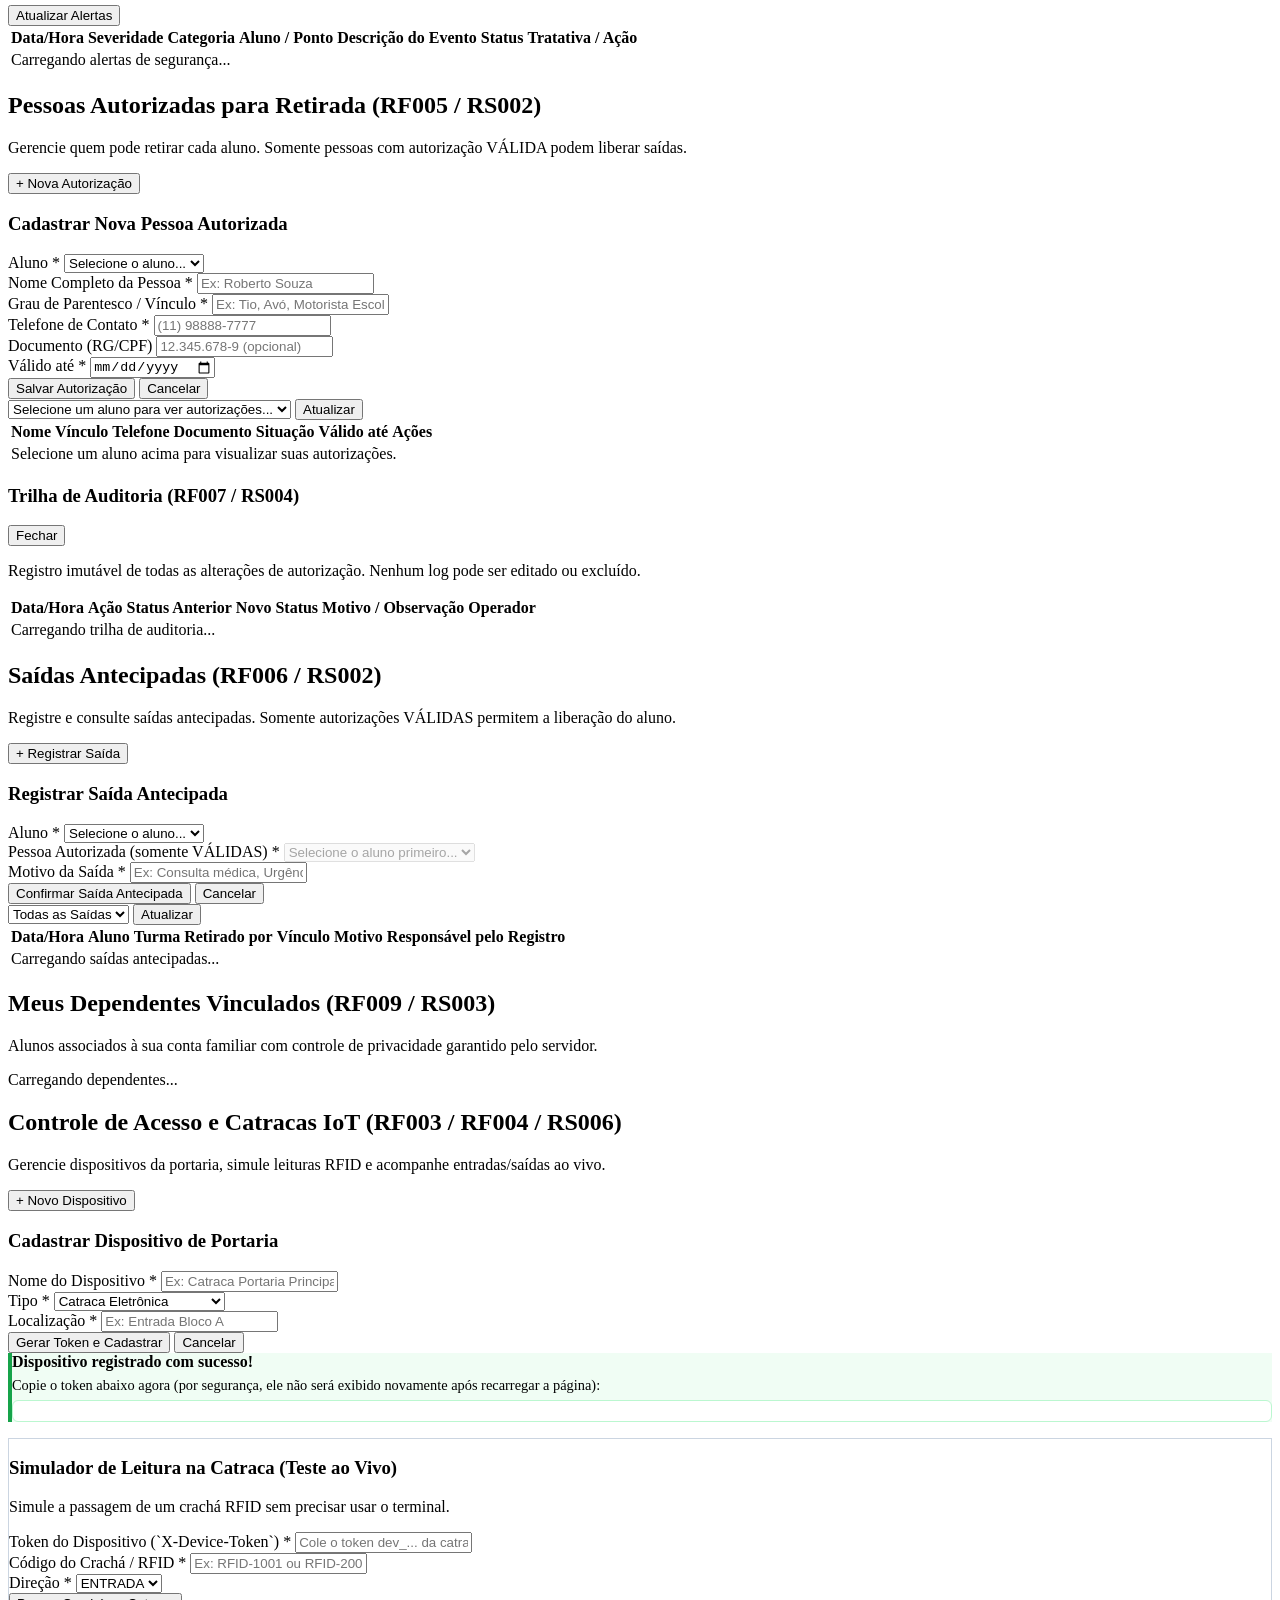
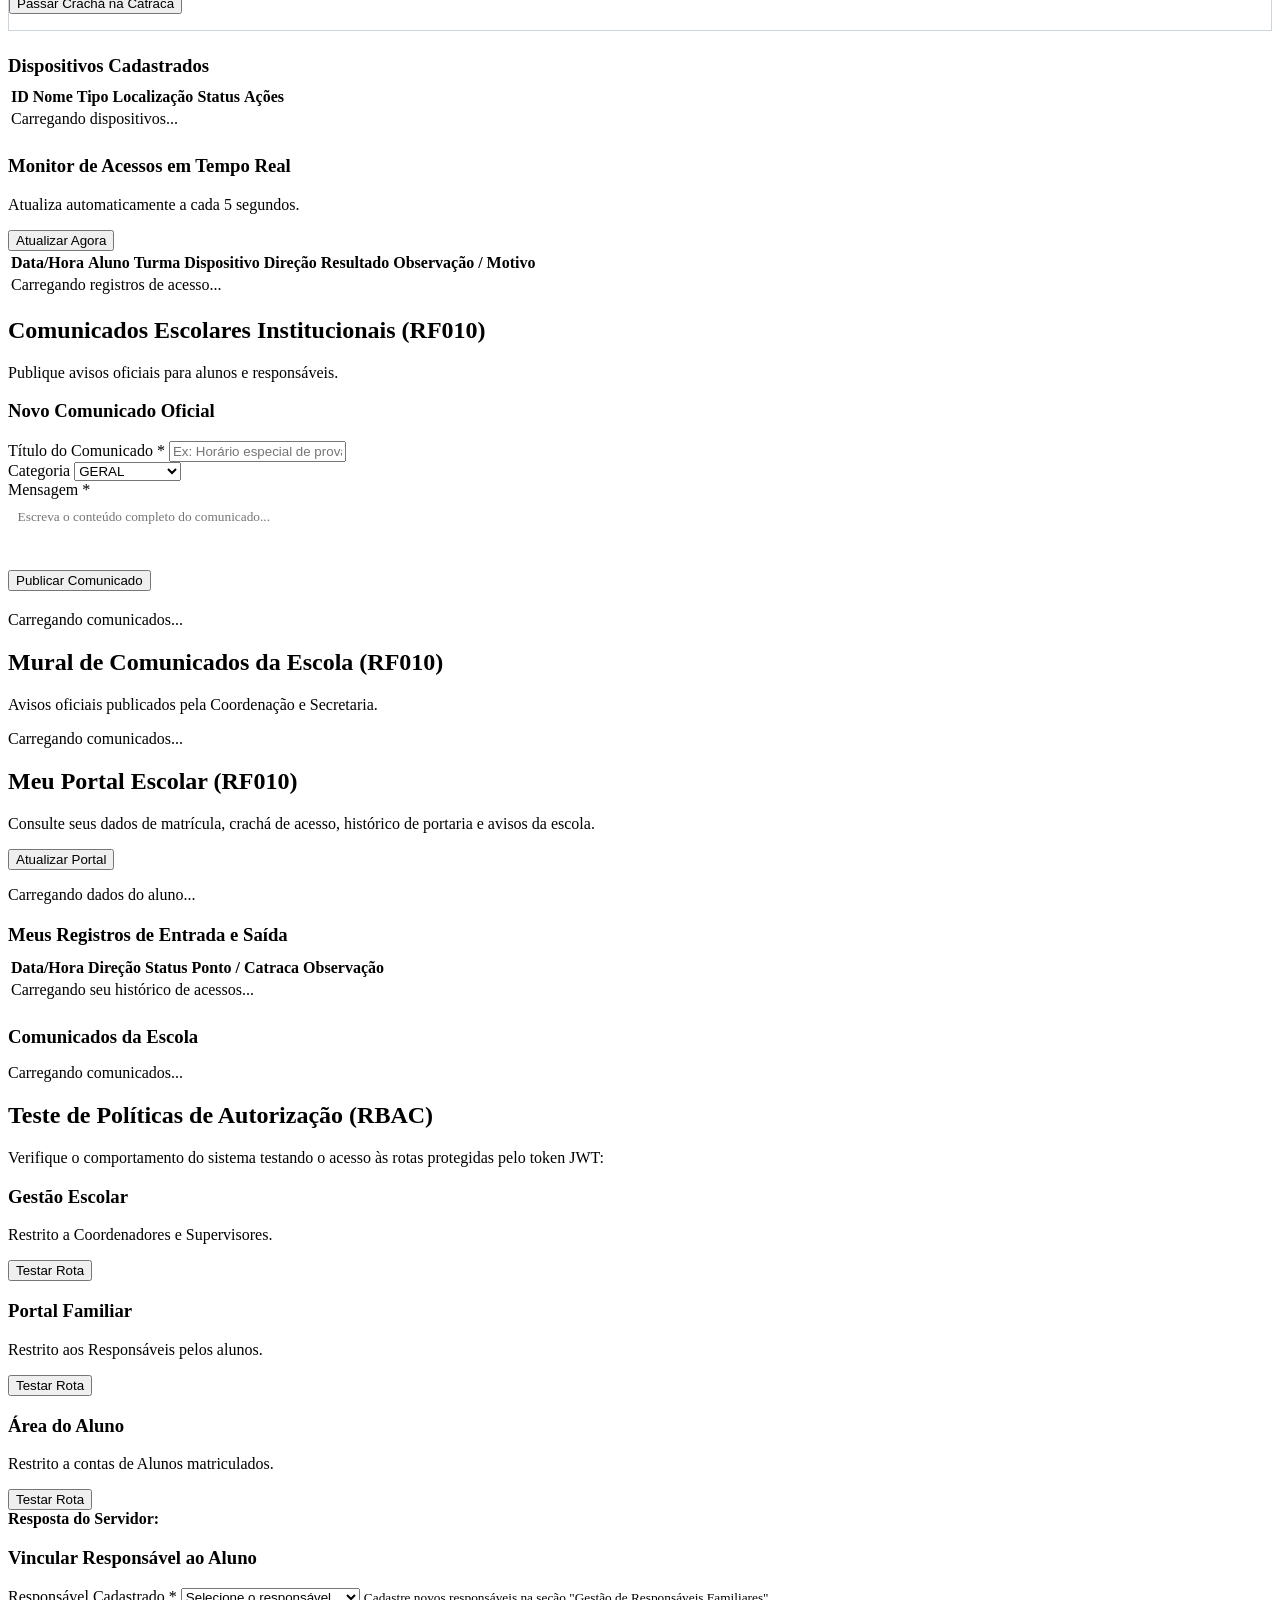
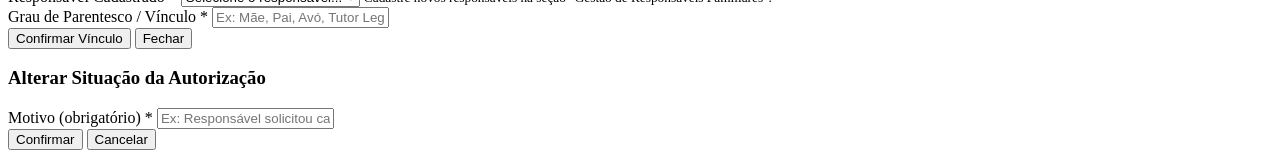
==== commit 3888d2a7: "feat: adiciona cadastro e gestao de responsaveis no painel do coordenador" ====
--- a/src/main/resources/static/dashboard.html
+++ b/src/main/resources/static/dashboard.html
@@ -240,6 +240,73 @@
                                 <td colspan="9" class="text-center">Carregando alunos cadastrados...</td>
                             </tr>
                         </tbody>
+                                        </table>
+                </div>
+            </section>
+
+            <!-- ================================================= -->
+            <!-- SEÇÃO: GESTÃO DE RESPONSÁVEIS FAMILIARES (RF002)  -->
+            <!-- ================================================= -->
+            <section id="admin-guardians-section" class="panel-section d-none">
+                <div class="section-header">
+                    <div>
+                        <h2>Gestão de Responsáveis Familiares (RF002 / RF009)</h2>
+                        <p class="section-subtitle">Cadastre contas de acesso ao Portal do Responsável e vincule aos respectivos alunos.</p>
+                    </div>
+                    <button id="btn-toggle-guardian-form" class="btn btn-primary btn-sm" onclick="toggleGuardianForm()">+ Novo Responsável</button>
+                </div>
+
+                <div id="guardian-form-card" class="card form-card d-none">
+                    <h3>Cadastrar Novo Responsável</h3>
+                    <form id="guardian-form" onsubmit="saveGuardian(event)">
+                        <div class="form-grid">
+                            <div class="form-group">
+                                <label for="guardian-name">Nome Completo *</label>
+                                <input type="text" id="guardian-name" required placeholder="Ex: Fernanda Oliveira">
+                            </div>
+                            <div class="form-group">
+                                <label for="guardian-email">E-mail de Acesso *</label>
+                                <input type="email" id="guardian-email" required placeholder="Ex: fernanda@email.com">
+                            </div>
+                            <div class="form-group">
+                                <label for="guardian-password">Senha Inicial *</label>
+                                <input type="password" id="guardian-password" required minlength="6" placeholder="Mínimo 6 caracteres">
+                            </div>
+                            <div class="form-group">
+                                <label for="guardian-student-select">Vincular Aluno Agora (opcional)</label>
+                                <select id="guardian-student-select">
+                                    <option value="">Nenhum (vincular depois)...</option>
+                                </select>
+                            </div>
+                            <div class="form-group">
+                                <label for="guardian-relationship">Grau de Parentesco (se vincular aluno)</label>
+                                <input type="text" id="guardian-relationship" placeholder="Ex: Mãe, Pai, Tutor Legal">
+                            </div>
+                        </div>
+                        <div class="form-actions">
+                            <button type="submit" class="btn btn-primary btn-sm">Salvar Responsável</button>
+                            <button type="button" class="btn btn-outline btn-sm" onclick="toggleGuardianForm()">Cancelar</button>
+                        </div>
+                    </form>
+                </div>
+
+                <div class="table-responsive">
+                    <table class="data-table">
+                        <thead>
+                            <tr>
+                                <th>ID</th>
+                                <th>Nome Completo</th>
+                                <th>E-mail de Acesso</th>
+                                <th>Alunos Vinculados</th>
+                                <th>Situação</th>
+                                <th>Ações</th>
+                            </tr>
+                        </thead>
+                        <tbody id="guardians-table-body">
+                            <tr>
+                                <td colspan="6" class="text-center">Carregando responsáveis cadastrados...</td>
+                            </tr>
+                        </tbody>
                     </table>
                 </div>
             </section>
@@ -735,9 +802,11 @@
             <form onsubmit="submitLinkGuardian(event)">
                 <input type="hidden" id="modal-student-id">
                 <div class="form-group">
-                    <label for="modal-guardian-id">ID do Usuário Responsável (Cadastrado) *</label>
-                    <input type="number" id="modal-guardian-id" required placeholder="Ex: 3 (ID do usuário)">
-                    <small class="hint">Dica: O usuário responsável padrão de teste tem ID 3 (responsavel@escola.com).</small>
+                    <label for="modal-guardian-id">Responsável Cadastrado *</label>
+                    <select id="modal-guardian-id" required>
+                        <option value="">Selecione o responsável...</option>
+                    </select>
+                    <small class="hint">Cadastre novos responsáveis na seção "Gestão de Responsáveis Familiares".</small>
                 </div>
                 <div class="form-group">
                     <label for="modal-relationship">Grau de Parentesco / Vínculo *</label>
@@ -771,7 +840,7 @@
         </div>
     </div>
 
-    <script src="/js/app.js"></script>
+    <script src="/js/app.js?v=3"></script>
     <script>
         document.addEventListener('DOMContentLoaded', initDashboard);
     </script>
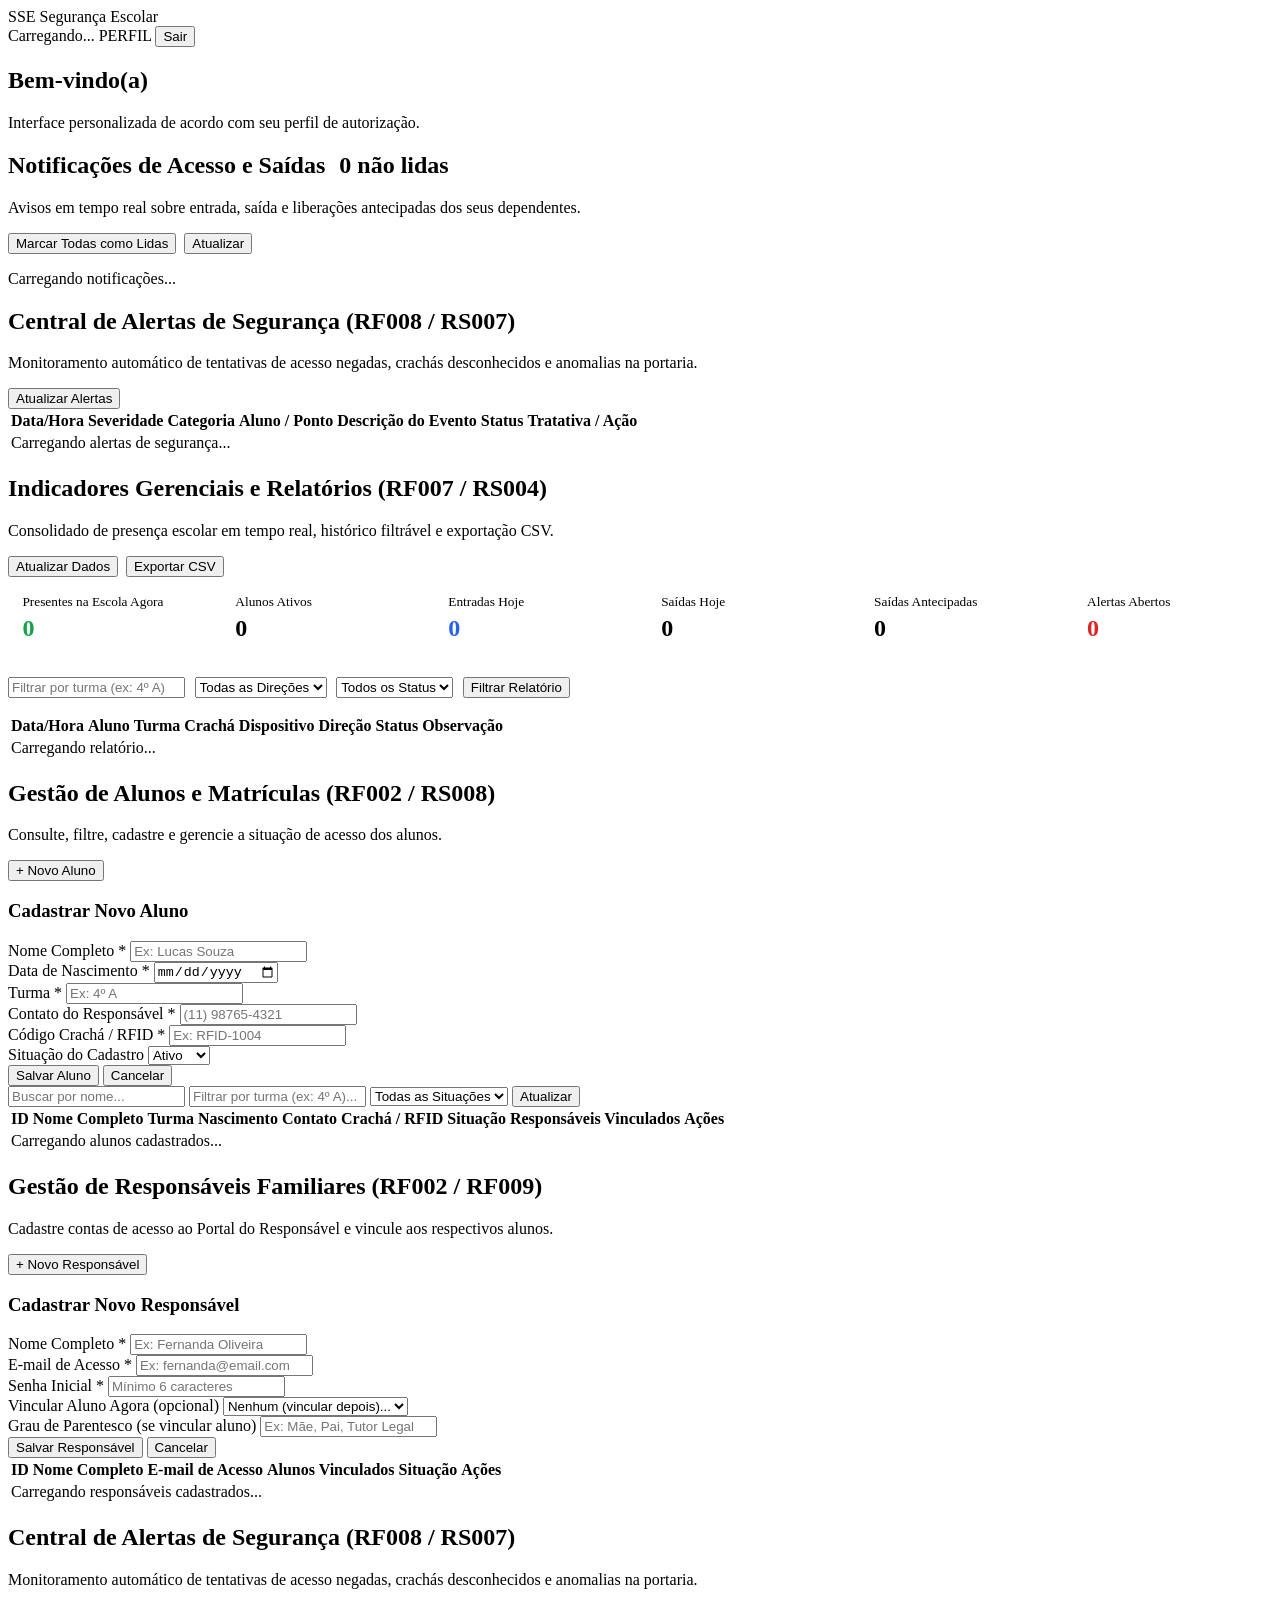
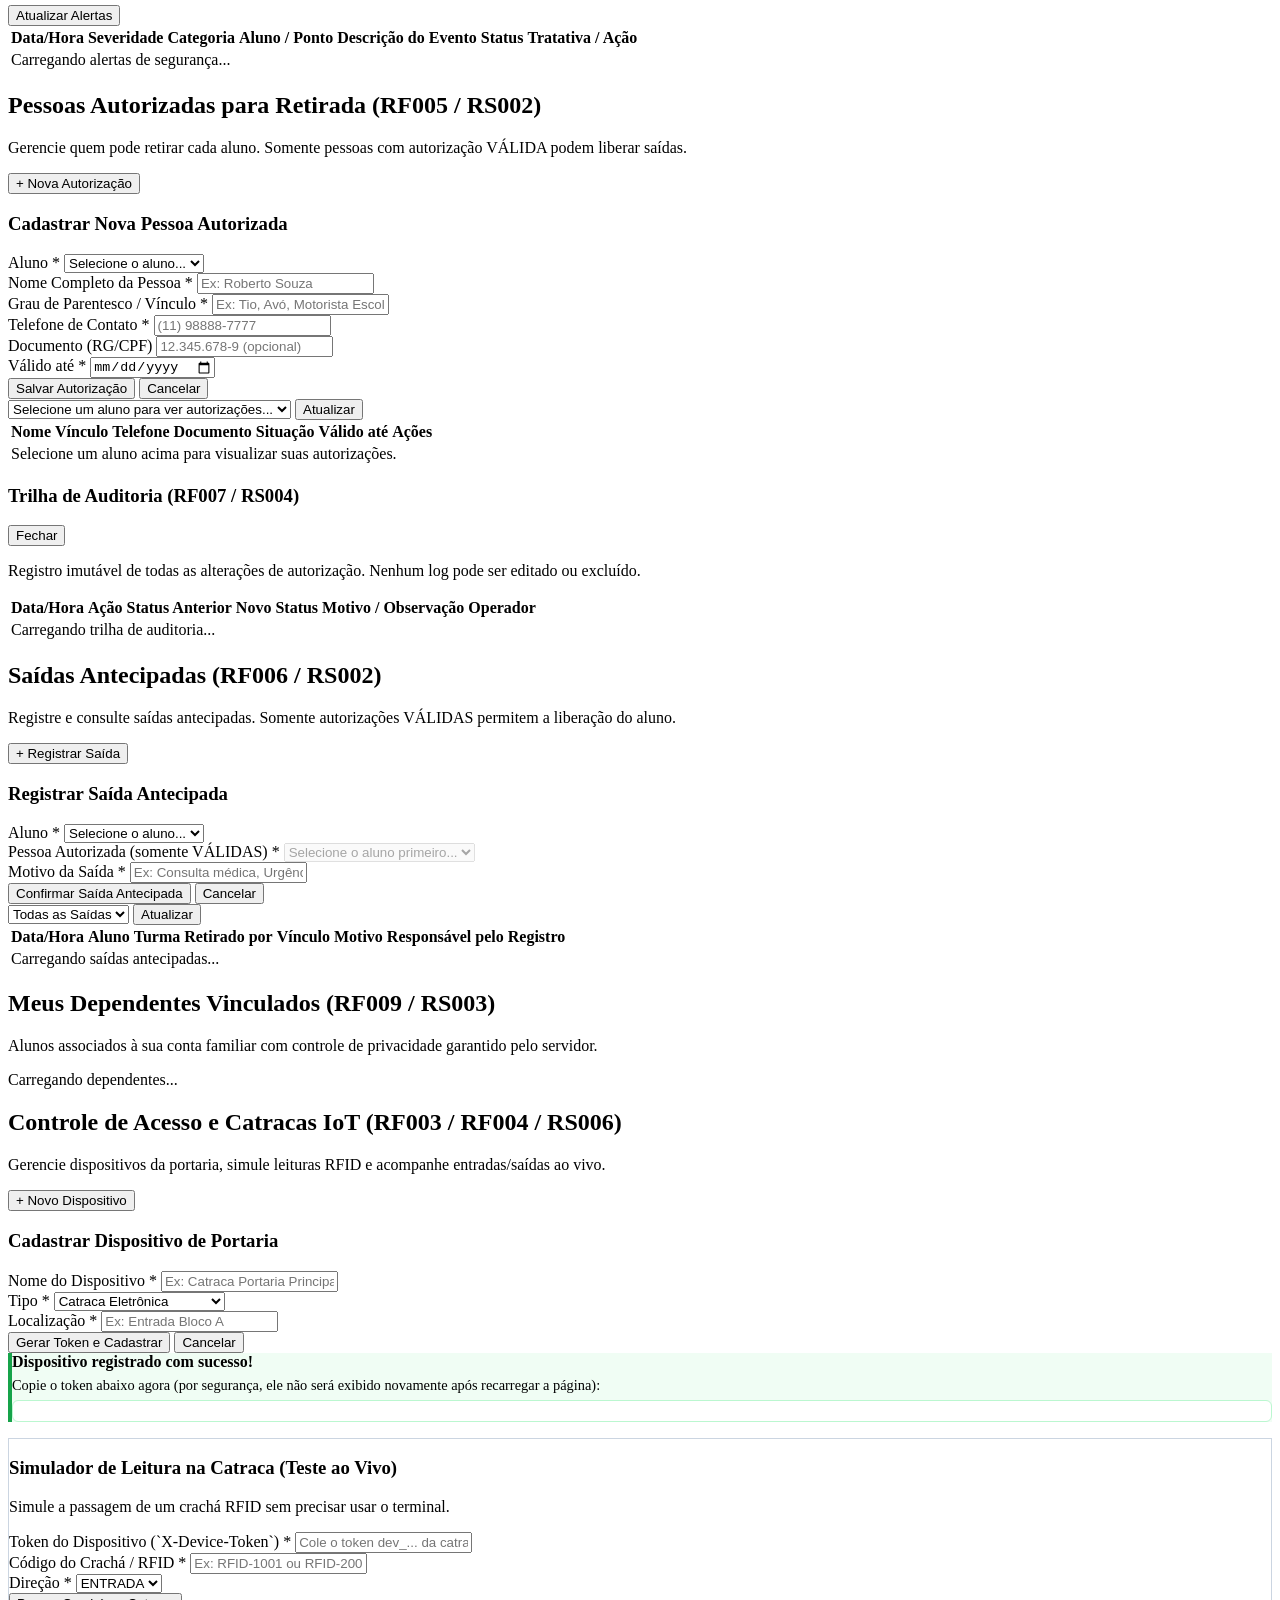
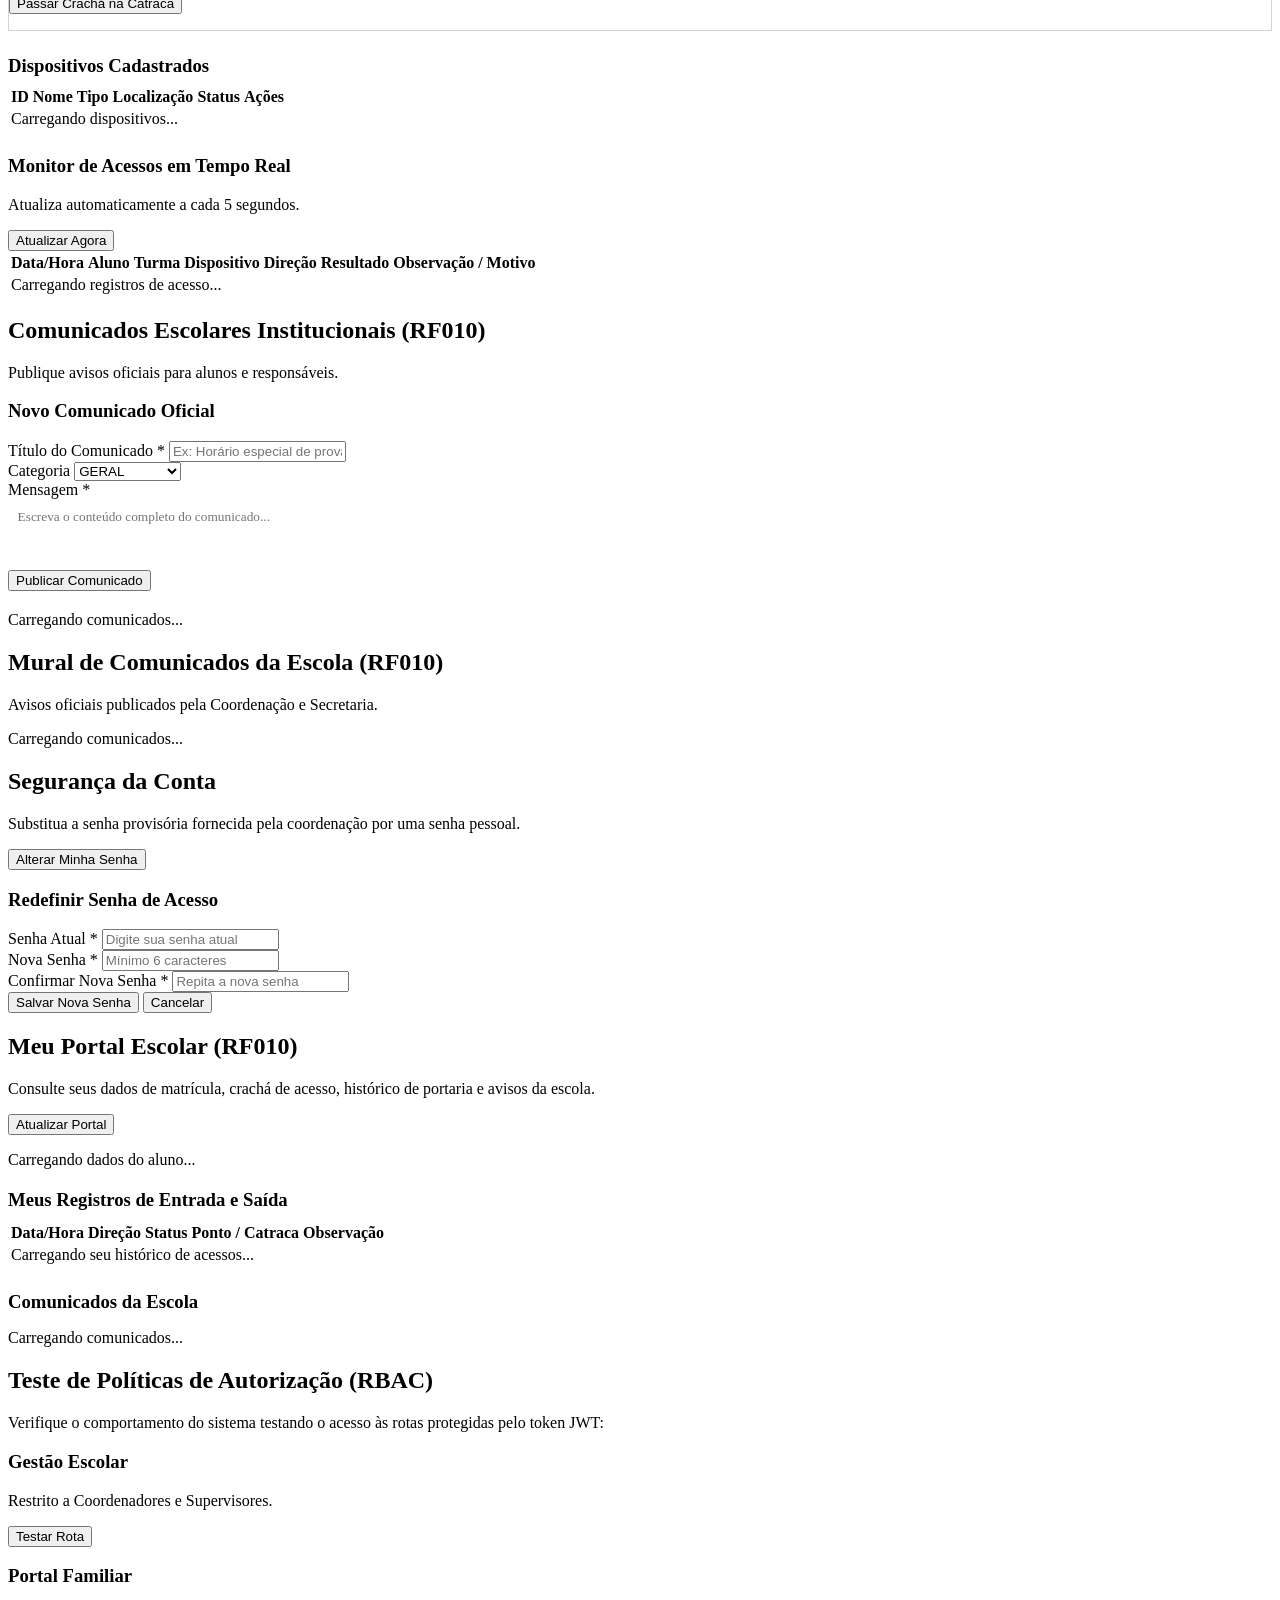
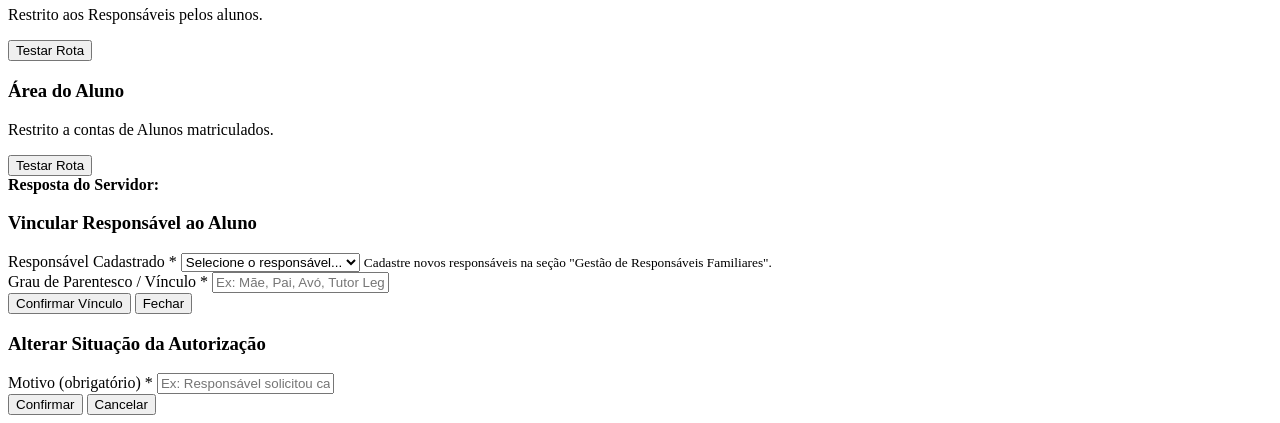
==== commit ee7ef9c5: "feat: permite alteracao de senha pelo responsavel" ====
--- a/src/main/resources/static/dashboard.html
+++ b/src/main/resources/static/dashboard.html
@@ -724,6 +724,44 @@
             </section>
 
             <!-- ================================================= -->
+            <!-- ================================================= -->
+            <!-- SEÇÃO: SEGURANÇA DA CONTA (ALTERAR SENHA)         -->
+            <!-- ================================================= -->
+            <section id="guardian-security-section" class="panel-section d-none">
+                <div class="section-header">
+                    <div>
+                        <h2>Segurança da Conta</h2>
+                        <p class="section-subtitle">Substitua a senha provisória fornecida pela coordenação por uma senha pessoal.</p>
+                    </div>
+                    <button type="button" class="btn btn-outline btn-sm" onclick="toggleChangePasswordForm()">Alterar Minha Senha</button>
+                </div>
+
+                <div id="guardian-password-card" class="card form-card d-none">
+                    <h3>Redefinir Senha de Acesso</h3>
+                    <form id="change-password-form" onsubmit="submitChangePassword(event)">
+                        <div class="form-grid">
+                            <div class="form-group">
+                                <label for="current-password">Senha Atual *</label>
+                                <input type="password" id="current-password" required placeholder="Digite sua senha atual">
+                            </div>
+                            <div class="form-group">
+                                <label for="new-password">Nova Senha *</label>
+                                <input type="password" id="new-password" required minlength="6" placeholder="Mínimo 6 caracteres">
+                            </div>
+                            <div class="form-group">
+                                <label for="confirm-new-password">Confirmar Nova Senha *</label>
+                                <input type="password" id="confirm-new-password" required minlength="6" placeholder="Repita a nova senha">
+                            </div>
+                        </div>
+                        <div class="form-actions">
+                            <button type="submit" class="btn btn-primary btn-sm">Salvar Nova Senha</button>
+                            <button type="button" class="btn btn-outline btn-sm" onclick="toggleChangePasswordForm()">Cancelar</button>
+                        </div>
+                    </form>
+                </div>
+            </section>
+
+            <!-- ================================================= -->
             <!-- SEÇÃO: PORTAL DO ALUNO COMPLETO (PERFIL ALUNO)    -->
             <!-- ================================================= -->
             <section id="student-portal-section" class="panel-section d-none">
@@ -840,7 +878,7 @@
         </div>
     </div>
 
-    <script src="/js/app.js?v=3"></script>
+    <script src="/js/app.js?v=4"></script>
     <script>
         document.addEventListener('DOMContentLoaded', initDashboard);
     </script>
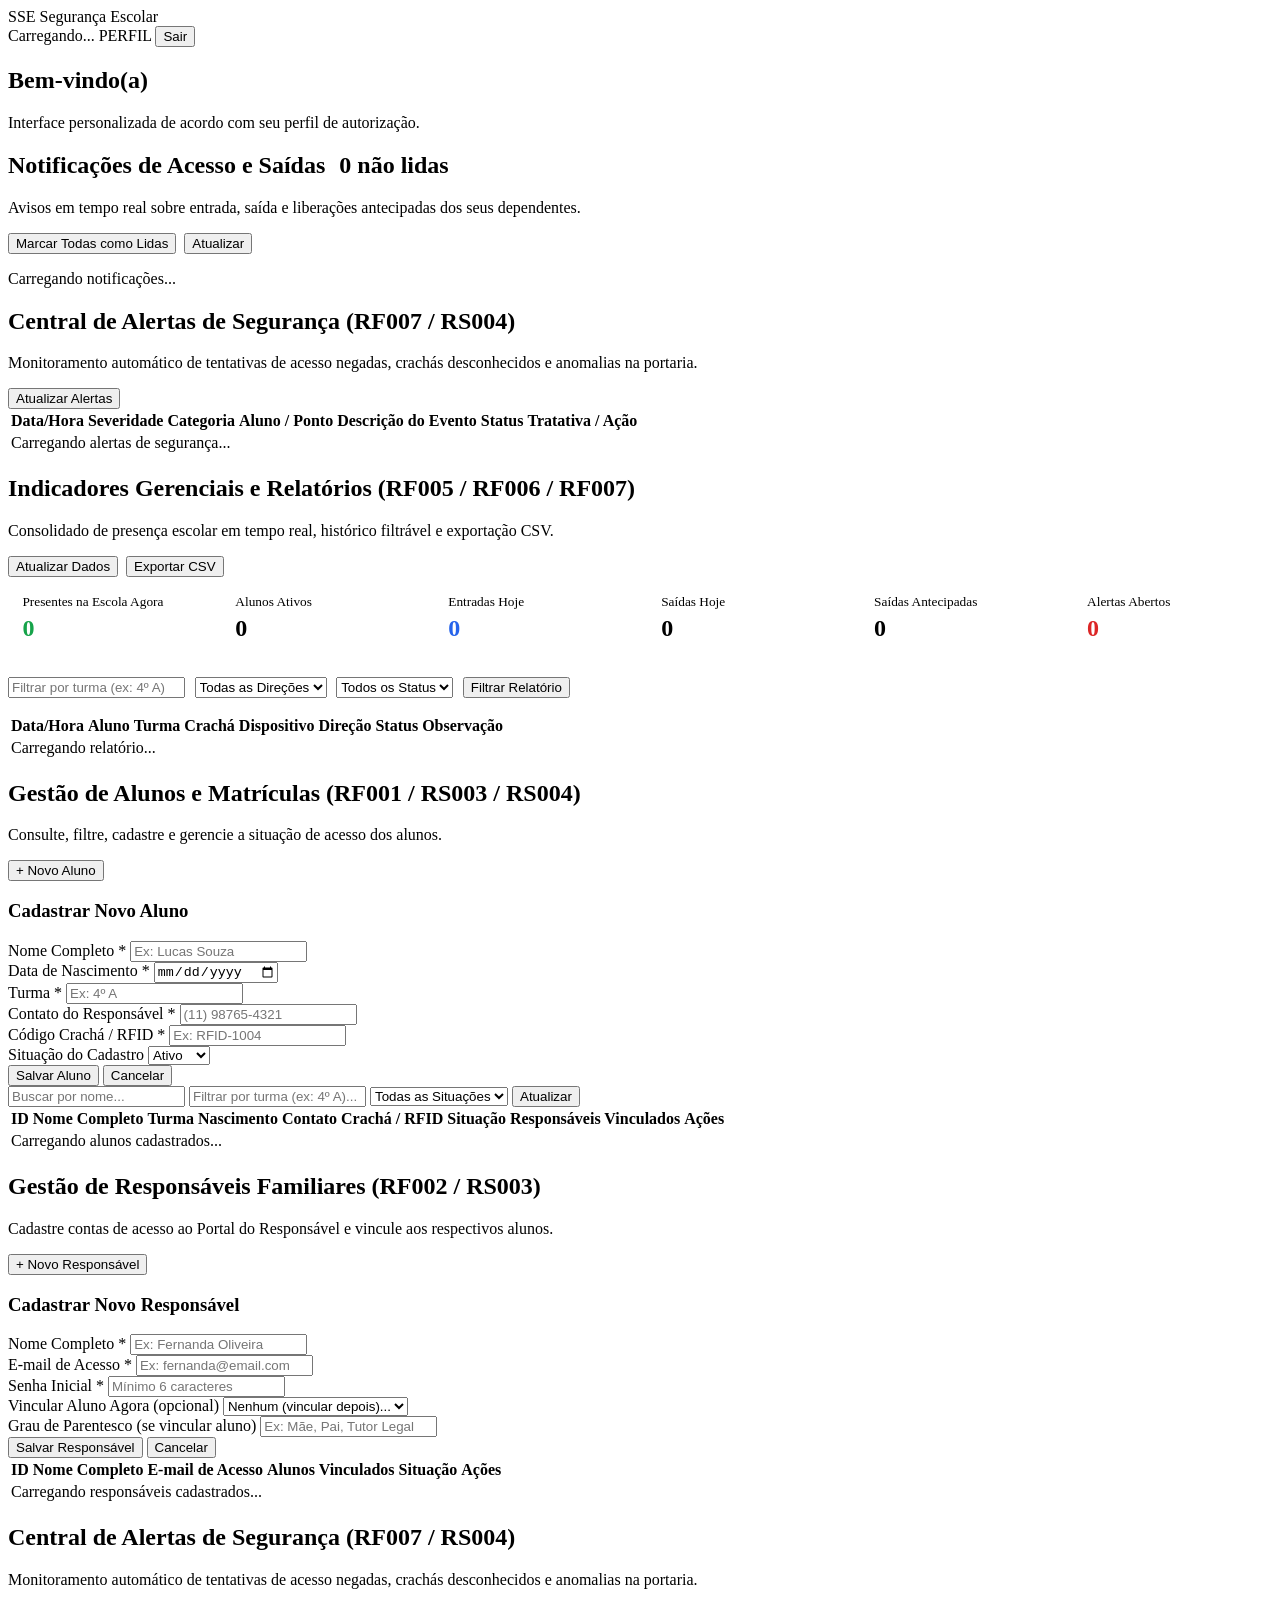
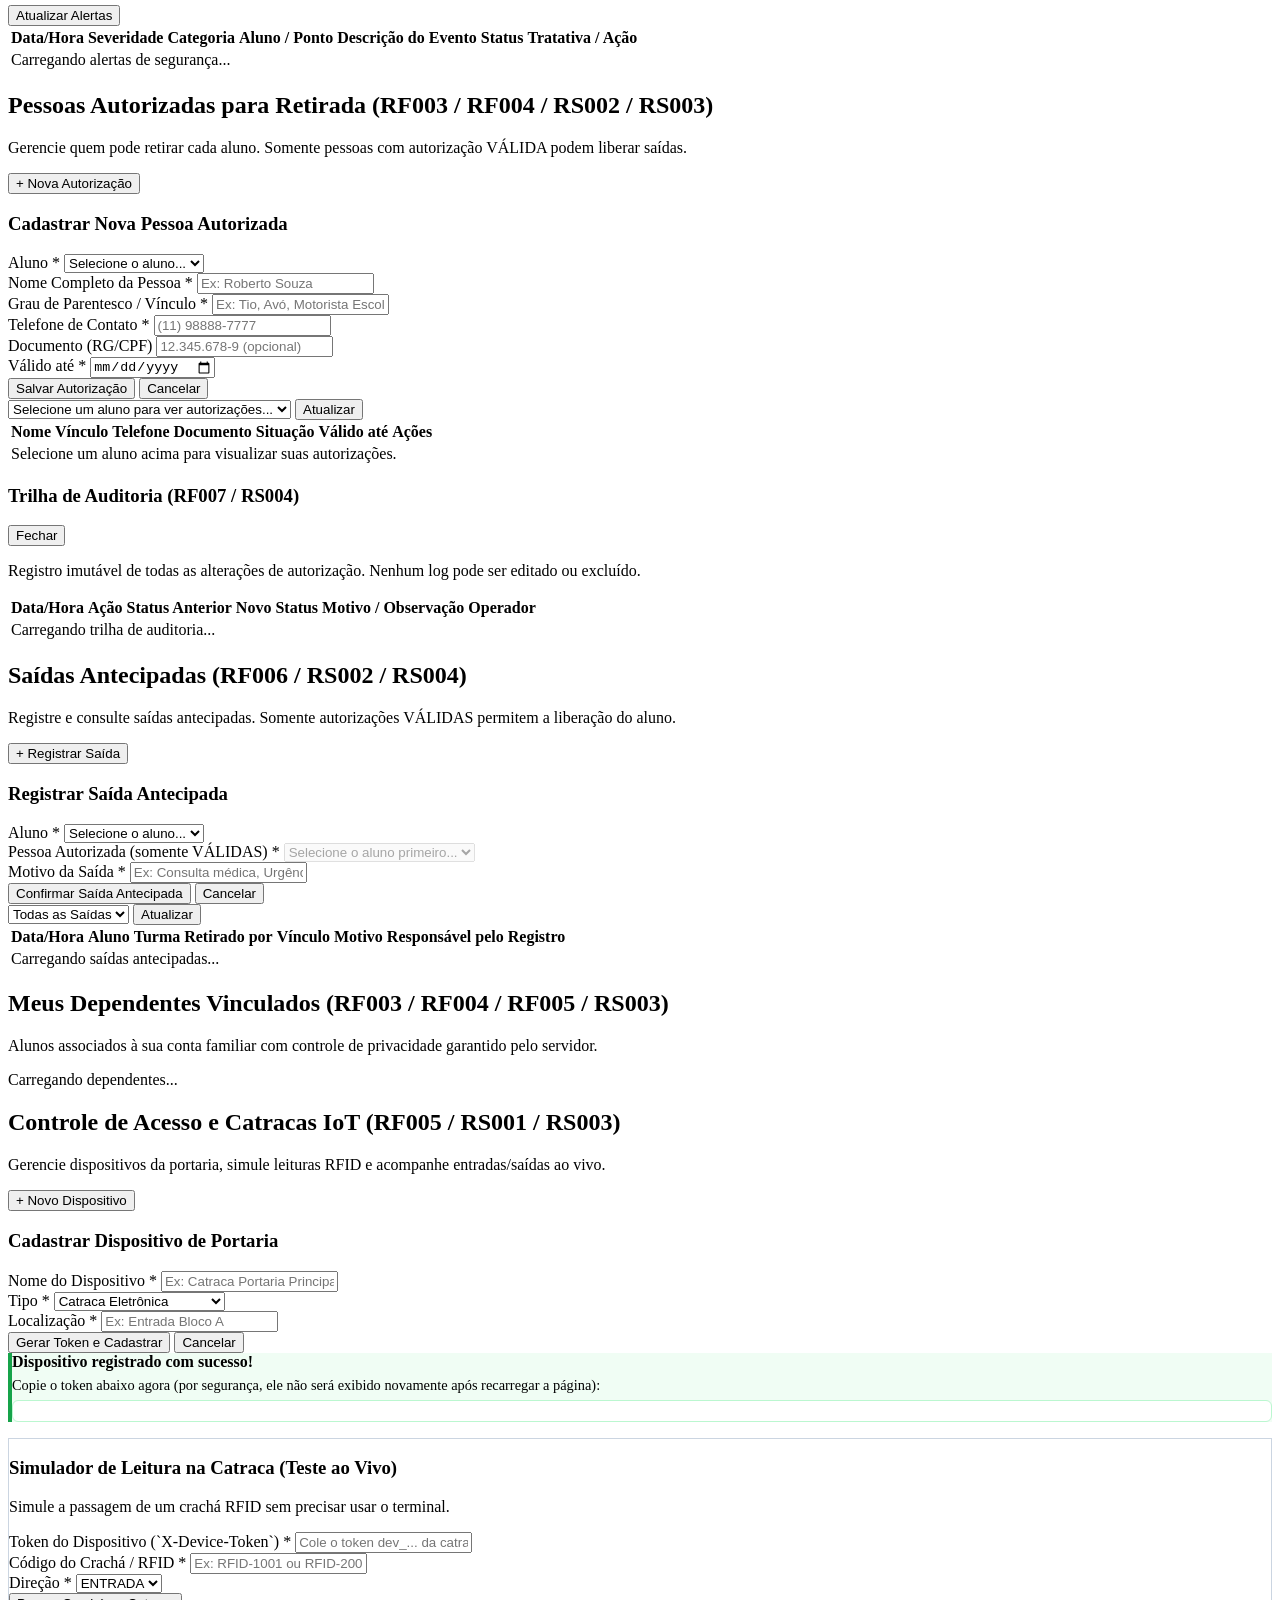
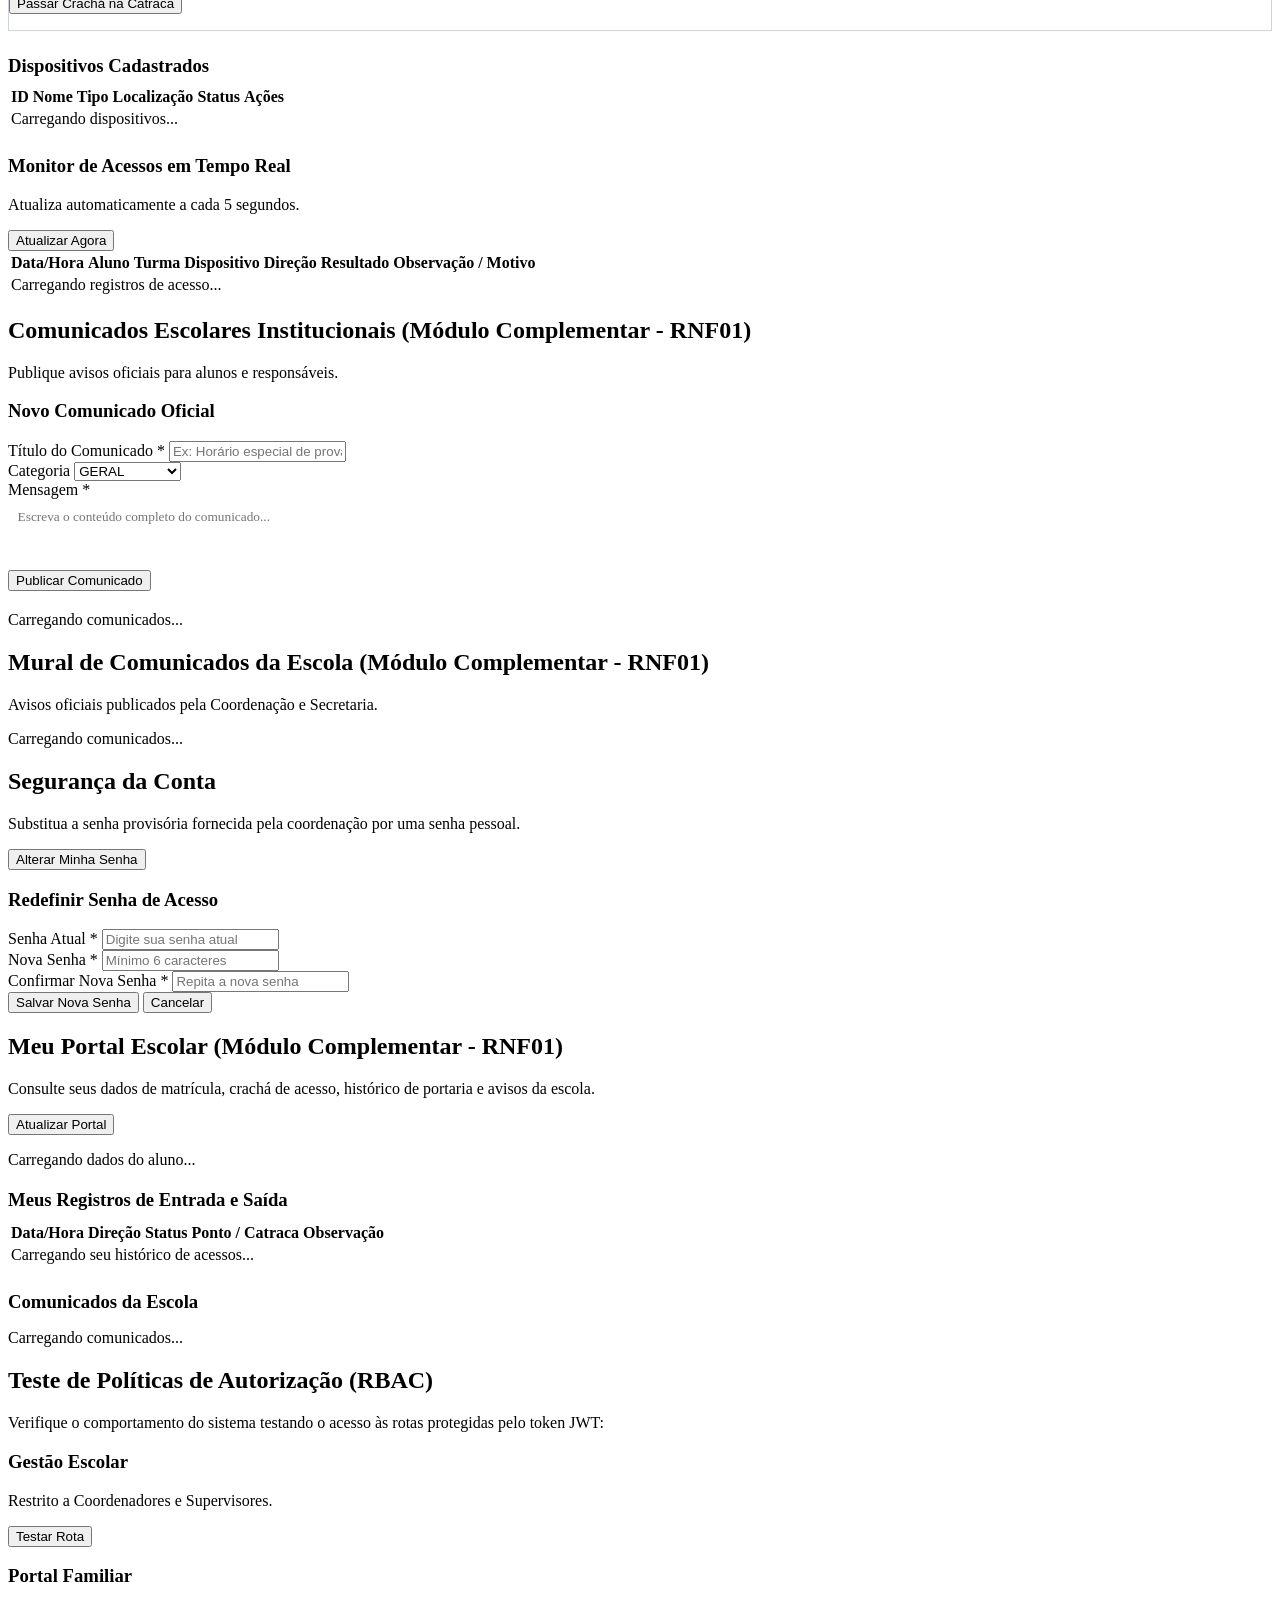
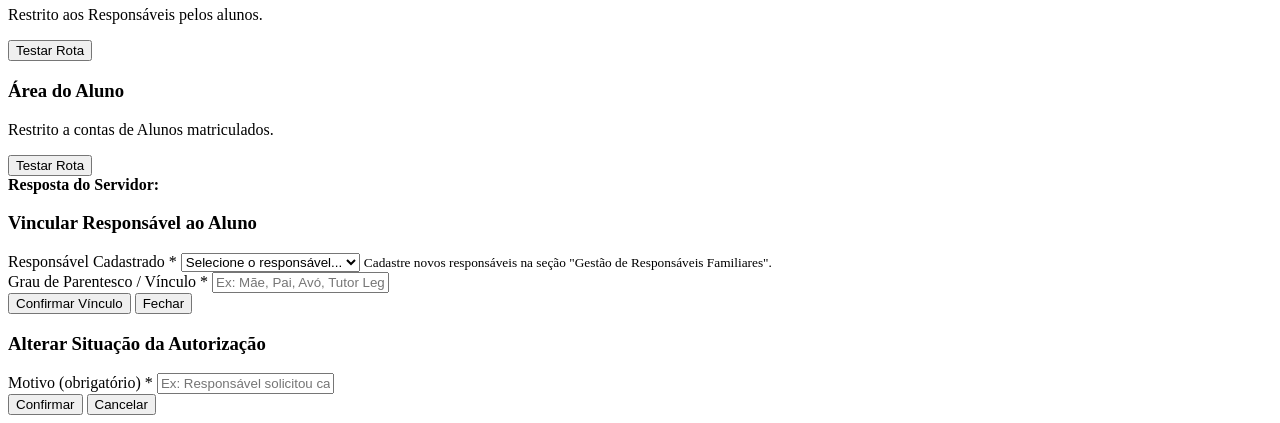
==== commit 7f71097c: "docs(ui): alinha identificadores de requisitos RF e RS do dashboard com o Documento de Requisitos" ====
--- a/src/main/resources/static/dashboard.html
+++ b/src/main/resources/static/dashboard.html
@@ -55,7 +55,7 @@
             <section id="admin-alerts-section" class="panel-section d-none">
                 <div class="section-header">
                     <div>
-                        <h2>Central de Alertas de Segurança (RF008 / RS007)</h2>
+                        <h2>Central de Alertas de Segurança (RF007 / RS004)</h2>
                         <p class="section-subtitle">Monitoramento automático de tentativas de acesso negadas, crachás desconhecidos e anomalias na portaria.</p>
                     </div>
                     <button class="btn btn-secondary btn-sm" onclick="loadSecurityAlerts()">Atualizar Alertas</button>
@@ -86,7 +86,7 @@
             <section id="admin-reports-section" class="panel-section d-none">
                 <div class="section-header">
                     <div>
-                        <h2>Indicadores Gerenciais e Relatórios (RF007 / RS004)</h2>
+                        <h2>Indicadores Gerenciais e Relatórios (RF005 / RF006 / RF007)</h2>
                         <p class="section-subtitle">Consolidado de presença escolar em tempo real, histórico filtrável e exportação CSV.</p>
                     </div>
                     <div style="display:flex; gap:0.5rem; flex-wrap:wrap;">
@@ -160,7 +160,7 @@
 <section id="admin-students-section" class="panel-section d-none">
                 <div class="section-header">
                     <div>
-                        <h2>Gestão de Alunos e Matrículas (RF002 / RS008)</h2>
+                        <h2>Gestão de Alunos e Matrículas (RF001 / RS003 / RS004)</h2>
                         <p class="section-subtitle">Consulte, filtre, cadastre e gerencie a situação de acesso dos alunos.</p>
                     </div>
                     <button id="btn-toggle-student-form" class="btn btn-primary btn-sm" onclick="toggleStudentForm()">+ Novo Aluno</button>
@@ -250,7 +250,7 @@
             <section id="admin-guardians-section" class="panel-section d-none">
                 <div class="section-header">
                     <div>
-                        <h2>Gestão de Responsáveis Familiares (RF002 / RF009)</h2>
+                        <h2>Gestão de Responsáveis Familiares (RF002 / RS003)</h2>
                         <p class="section-subtitle">Cadastre contas de acesso ao Portal do Responsável e vincule aos respectivos alunos.</p>
                     </div>
                     <button id="btn-toggle-guardian-form" class="btn btn-primary btn-sm" onclick="toggleGuardianForm()">+ Novo Responsável</button>
@@ -317,7 +317,7 @@
             <section id="admin-alerts-section" class="panel-section d-none">
                 <div class="section-header">
                     <div>
-                        <h2>Central de Alertas de Segurança (RF008 / RS007)</h2>
+                        <h2>Central de Alertas de Segurança (RF007 / RS004)</h2>
                         <p class="section-subtitle">Monitoramento automático de tentativas de acesso negadas, crachás desconhecidos e anomalias na portaria.</p>
                     </div>
                     <button class="btn btn-secondary btn-sm" onclick="loadSecurityAlerts()">Atualizar Alertas</button>
@@ -347,7 +347,7 @@
             <section id="admin-pickups-section" class="panel-section d-none">
                 <div class="section-header">
                     <div>
-                        <h2>Pessoas Autorizadas para Retirada (RF005 / RS002)</h2>
+                        <h2>Pessoas Autorizadas para Retirada (RF003 / RF004 / RS002 / RS003)</h2>
                         <p class="section-subtitle">Gerencie quem pode retirar cada aluno. Somente pessoas com autorização VÁLIDA podem liberar saídas.</p>
                     </div>
                     <button class="btn btn-primary btn-sm" onclick="togglePickupForm()">+ Nova Autorização</button>
@@ -455,7 +455,7 @@
             <section id="admin-early-exits-section" class="panel-section d-none">
                 <div class="section-header">
                     <div>
-                        <h2>Saídas Antecipadas (RF006 / RS002)</h2>
+                        <h2>Saídas Antecipadas (RF006 / RS002 / RS004)</h2>
                         <p class="section-subtitle">Registre e consulte saídas antecipadas. Somente autorizações VÁLIDAS permitem a liberação do aluno.</p>
                     </div>
                     <button class="btn btn-primary btn-sm" onclick="toggleEarlyExitForm()">+ Registrar Saída</button>
@@ -527,7 +527,7 @@
             <section id="guardian-students-section" class="panel-section d-none">
                 <div class="section-header">
                     <div>
-                        <h2>Meus Dependentes Vinculados (RF009 / RS003)</h2>
+                        <h2>Meus Dependentes Vinculados (RF003 / RF004 / RF005 / RS003)</h2>
                         <p class="section-subtitle">Alunos associados à sua conta familiar com controle de privacidade garantido pelo servidor.</p>
                     </div>
                 </div>
@@ -543,7 +543,7 @@
             <section id="admin-access-control-section" class="panel-section d-none">
                 <div class="section-header">
                     <div>
-                        <h2>Controle de Acesso e Catracas IoT (RF003 / RF004 / RS006)</h2>
+                        <h2>Controle de Acesso e Catracas IoT (RF005 / RS001 / RS003)</h2>
                         <p class="section-subtitle">Gerencie dispositivos da portaria, simule leituras RFID e acompanhe entradas/saídas ao vivo.</p>
                     </div>
                     <button class="btn btn-primary btn-sm" onclick="toggleDeviceForm()">+ Novo Dispositivo</button>
@@ -670,7 +670,7 @@
             <section id="admin-announcements-section" class="panel-section d-none">
                 <div class="section-header">
                     <div>
-                        <h2>Comunicados Escolares Institucionais (RF010)</h2>
+                        <h2>Comunicados Escolares Institucionais (Módulo Complementar - RNF01)</h2>
                         <p class="section-subtitle">Publique avisos oficiais para alunos e responsáveis.</p>
                     </div>
                 </div>
@@ -714,7 +714,7 @@
             <section id="guardian-announcements-section" class="panel-section d-none">
                 <div class="section-header">
                     <div>
-                        <h2>Mural de Comunicados da Escola (RF010)</h2>
+                        <h2>Mural de Comunicados da Escola (Módulo Complementar - RNF01)</h2>
                         <p class="section-subtitle">Avisos oficiais publicados pela Coordenação e Secretaria.</p>
                     </div>
                 </div>
@@ -767,7 +767,7 @@
             <section id="student-portal-section" class="panel-section d-none">
                 <div class="section-header">
                     <div>
-                        <h2>Meu Portal Escolar (RF010)</h2>
+                        <h2>Meu Portal Escolar (Módulo Complementar - RNF01)</h2>
                         <p class="section-subtitle">Consulte seus dados de matrícula, crachá de acesso, histórico de portaria e avisos da escola.</p>
                     </div>
                     <button type="button" class="btn btn-secondary btn-sm" onclick="loadStudentPortal()">Atualizar Portal</button>
